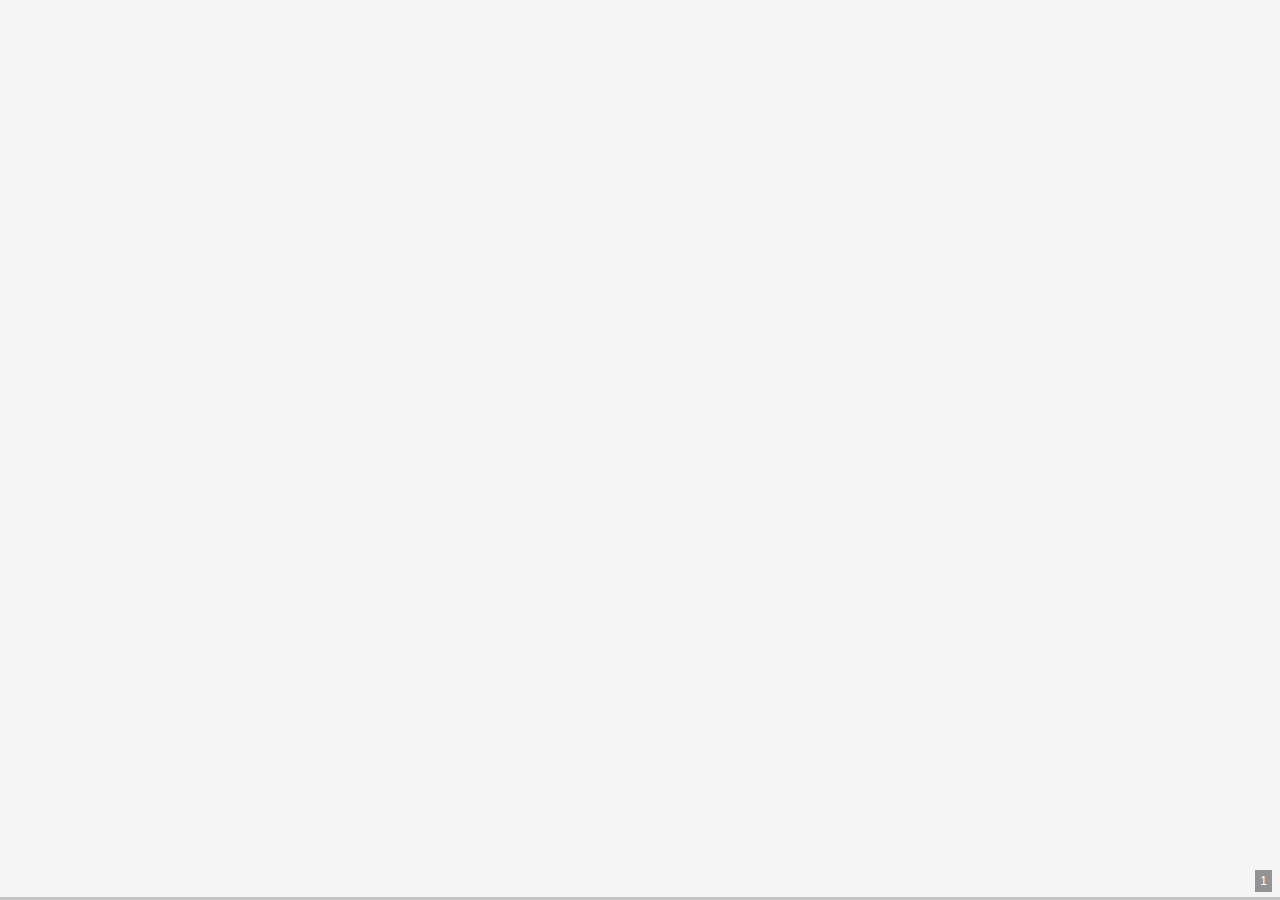
==== docs/2022-adm-summit.html @ e427aac1 "rc" ====
<!doctype html>
<html>

<head>
	<meta charset="utf-8">
	<meta name="viewport" content="width=device-width, initial-scale=1.0, maximum-scale=10.0, user-scalable=yes">

	<title>AMD Summit 2022: ML</title>

	<link rel="stylesheet" href="revealjs/reveal.js/dist/reset.css" />
    <link rel="stylesheet" href="revealjs/reveal.js/dist/reveal.css" />
    <link rel="stylesheet" href="revealjs/reveal.js/dist/theme/white.css" />

    <!-- Theme used for syntax highlighted code -->
	<!-- <link rel="stylesheet" href="revealjs/reveal.js/plugin/highlight/monokai.css"> -->
	<link rel="stylesheet" href="revealjs/reveal.js/plugin/highlight/zenburn.css">
    <link rel="stylesheet" href="revealjs/highlight-js-github-theme.css" />
    <link rel="stylesheet" href="revealjs/styles.css" />

</head>

<body style="background-color: whitesmoke;">
	<div class="reveal">
		<div class="slides">

<section data-markdown class="local preparation hide">
</section>


<!-- 
Künstliche Intelligenz als Disziplin der Software Entwicklung

Klassische Business Logik eignet sich oft dafür, durch einen datengetriebenen Ansatz oder andere Techniken aus dem
Bereich der KI ersetzt zu werden. Man erhofft sich dadurch eine bessere Wartbarkeit, Robustheit und letztlich auch eine
bessere Genauigkeit.

In diesem Workshop werden wir ein Stück klassischen Code durch ein Maschine Learning Modell ersetzen. Dabei betrachten
wir die Frage, wo die Grenze eines solchen Modells sind, wie man es in eine ja meistens gegebene klassische Umgebung
einbindet und wie man entscheidet, ob ein großes Modell besser geeignet ist als mehrere kleine. Hier kommt die Frage
Monolith vs kleinere Services also von neuem wieder auf.

Technisch werden in einem Java Umfeld arbeiten und daher ist es vorteilhaft, eine Java Entwicklungsumgebung auf einem
Laptop mitzubringen. Letztlich ist aber jeder willkommen, da es eher um Prinzipien als Details im Code gehen wird.

---

Java Forum Nord: https://javaforumnord.de/site/2022/

Machine Learning mit Java

Java ist die vorherrschende Sprache bei der Entwicklung von Geschäftsanwendungen, aber Machine Learning Anwendungen
werden meist mit Python entwickelt. Daraus resultiert die Frage: wie macht man als Java-Entwickler Machine Learning? Und
auch: wann ist das sinnvoll und wie ersetzt man evtl. bestehende Code mit einem solchen Modell und wie bindet man dieses
in die bestehende Anwendung ein?

In diesem Vortrag sehen wir uns anhand eines durchgängigen Code-Beispiels in Java an
- Warum sind verschachtelte ifs oft nicht genug?
- Welche Möglichkeiten gibt es, ein Stück Java-Code mit einem Machine Learning Modell zu ersetzen?
- Wie erzeugt man ein derartiges Modell und woran kann man ablesen, ob es gut ist?
- Was sind die besonderen Herausforderungen eines Machine Learning Modells in Produktion?

Als Framework für Machine Learning werden wir TensorFlow nutzen.

-->

<section data-markdown class="todo">
- Zeichnung ML Monolith bisschen weniger kacke
- Teil mit ML kann beliebig umfangreich gemacht werden, je nachdem wie viel Zeit man noch hat

</section>

  <section data-markdown>
	<textarea data-template>
### Bevor es los geht

https://api-summit.de/cloudnative-devops/kuenstliche-intelligenz-als-disziplin-der-software-entwicklung/

1. Diese Folien: https://bit.ly/amd-summit-2022-ml
1. Sicherstellen, dass du eine IDE und ein aktuelles JDK installiert hast (ab 11 sollte genügen)
1. Klonen: https://github.com/DJCordhose/insurance-ml
   1. `git clone https://github.com/DJCordhose/insurance-ml.git`
   1. https://github.com/DJCordhose/insurance-ml/archive/refs/heads/main.zip herunterladen wenn du kein Git hast
   1. forken und per ssh klonen wenn du dich gut mit Github auskennst
1. Nachher gibt es noch Zeit, dies zu tun, also kein Stress

_Bei Problemen den Nachbar oder Olli fragen_   
</textarea>
</section>

  <section data-markdown>
				<textarea data-template>
# Künstliche Intelligenz als Disziplin der Software Entwicklung
                
API, Microservices und DDD Summit 2022, https://api-summit.de/cloudnative-devops/kuenstliche-intelligenz-als-disziplin-der-software-entwicklung/

Oliver Zeigermann
oliver.zeigermann@openknowledge.de

Folien: https://bit.ly/amd-summit-2022-ml

    </textarea>
			</section>

			
<section data-markdown>
  <textarea data-template>
### Wer ist Olli

<div style="display: flex;">
<div style="flex: 50%;">
  <a href='https://oreilly.de/produkt/machine-learning-kurz-gut-2/'>
  <img src='img/ml-buch-v2.jpg' height="400">
  </a>
</div>
<div style="flex: 50%; font-size: x-large;">
  <img src='img/olli-opa.jpeg'>
</div>
</div>
<p>
<a target="_blank" href="mailto:oliver.zeigermann@openknowledge.de">Oliver Zeigermann</a>:
Head of AI@OpenKnowledge
</p>    
</textarea>
</section>

<section data-markdown>
	<textarea data-template>
### Wer seid ihr?

* Was macht ihr?
* Was wisst ihr schon?
* Warum seid ihr hier?
</textarea>
</section>

<section data-markdown>
	<textarea data-template>
# Agenda

1. Unsere Beispielanwendung
1. Klassische Regeln
1. Lösung mit Machine Learning (ML)
1. ML als Monolith?
1. Ein ML Modell in Java integrieren
1. Optionale Bonus Inspiration zum Abschluss: 5 ML Konzepte in 5 Minuten
</textarea>
</section>

<section data-markdown>
	<textarea data-template>
# Agenda

1. _Unsere Beispielanwendung_
1. Klassische Regeln
1. Lösung mit Machine Learning (ML)
1. ML als Monolith?
1. Ein ML Modell in Java integrieren
</textarea>
</section>

<section data-markdown>
	<textarea data-template>
## Unser Beispiel: Vorhersage von Risiken

* Wir sind CTO einer hochinnovativen Kfz-Versicherungsgesellschaft
* Anders als andere Versicherungsgesellschaften bestimmen wir den Tarif anhand der geschätzen Anzahl von Unfällen pro Kunde
* Zielsetzung: Wie viele Unfälle werden die potenziellen Kunden haben?

<img src='img/pixabay/accident-151668_1280.png' style="height: 230px">
</textarea>
</section>

<section>
	<h3>Klassifizierung basierend auf bekannten Daten</h3>
	<img src="img/insurance-new/train-data.png" height="500px" class="fragment">
</section>


<section data-markdown>
	<textarea data-template>
### Vorhersage von Risiken für potenzielle Kunden

<a href='html/calculator.html'>
<img src='img/calculator.png' height="400">
</a>
<p><small>
<a href='html/calculator.html' target="_blank">
https://djcordhose.github.io/ml-resources/html/calculator.html</a></small>
</small></p>
</textarea>
</section>

<section data-markdown>
	<textarea data-template>
# Agenda

1. Unsere Beispielanwendung
1. _Klassische Regeln_
1. Lösung mit Machine Learning (ML)
1. ML als Monolith?
1. Ein ML Modell in Java integrieren
</textarea>
</section>

<section data-markdown class="hands-on" style="font-size: x-large;">
	<textarea data-template>
### Hands-On 0: Installation und Orientierung im Projekt

_Installation_
1. Sicherstellen, dass du eine IDE und ein aktuelles JDK installiert hast (ab 11 sollte genügen)
1. Klonen: https://github.com/DJCordhose/insurance-ml
   1. `git clone https://github.com/DJCordhose/insurance-ml.git`
   1. https://github.com/DJCordhose/insurance-ml/archive/refs/heads/main.zip herunterladen wenn du kein Git hast
   1. forken und per ssh klonen wenn du dich gut mit Github auskennst

_Das Beispiel_
1. Im Verzeichnis `workspace-java` ist ein Java-Projekt vorbereitet
1. In `workspace-java/app/src/main/java/eu/zeigermann/ml/App.java` gibt es ein Code-Gerüst für diesen Workshop
1. `./gradlew run --args="../../data/insurance-customers-risk-1500.csv"` (`gradle.bat` auf Windows) starten das Projekt und gibt den Anteil richtiger Vorhersagen aus
1. `App.predictFromRules` wandelt eine Liste von Datensätzen in Predictions um

	</textarea>
</section>

<section data-markdown class="hands-on">
	<textarea data-template>
### Hands-On I: Klassische Regeln formulieren		

1. Tut euch in Teams von mindestens 2 Personen zusammen
1. Mindestens eine Person sollte Java-Code auf dem eigenen Rechner ausführen können
1. Diskutiert wie ihr die Aufgabe mit klassischen Regeln lösen könnt
1. Implementiert die Regeln in `App.predictFromRules` und bestimmt wie gut diese das Problem lösen
1. Wie weit könnt ihr den Score von 33% nach oben bringen?

Optional
1. Ändert die einzulesende Datei auf `insurance-customers-risk-1500-test.csv`
1. Wie verändert sich der Score?
1. Was könnte sich hier verändert haben?
	</textarea>
</section>

<section data-markdown>
	<textarea data-template>
# Agenda

1. Unsere Beispielanwendung
1. Klassische Regeln
1. _Lösung mit Machine Learning (ML)_
1. ML als Monolith?
1. Ein ML Modell in Java integrieren
</textarea>
</section>

<section data-markdown>
	<textarea data-template>
<img src='img/classic-development.jpg' style="height: 600px;">
</textarea>
</section>

<section data-markdown>
	<textarea data-template>
<img src='img/supervised-ml.jpg' style="height: 600px;">
</textarea>
</section>

<section data-markdown>
	<textarea data-template>
### Man muss sein Problem so formulieren, dass es für ML greifbar wird

<img src='img/software-complexity.png'>

<small>
Andrej Karpathy - TRAIN AI 2018 - Building the Software 2.0 Stack

https://vimeo.com/272696002

</small>
	</textarea>
</section>

<section data-markdown>
	<textarea data-template>
### Ist diese KI Teufelszeug?

<img src='img/sw2-clem.png' style="height: 250px">

<small>
    
https://twitter.com/ClementDelangue/status/1536514359450652674

</small>

	</textarea>
</section>


<!-- 
<section data-markdown>
    <textarea data-template>
### Machine Learning können in Phasen strukturiert werden

<img src='img/sketch/phases-ml.png'>

</textarea>
</section>

	<section data-markdown class="fragments">
### Phase 1: Exploration

* in der ersten Phase eines Machine Learning Projekts wird die Anwendungsidee validiert und ein
funktionsfähiges Modell entwickelt.
* dabei ist ein schnelles iterieren und ausprobieren von Ideen zentral
* das Ziel ist *nicht* ein sinnvolles Stück Software
* Scripting passt hier besser als Programmieren als Ausdruck für die Tätigkeit
* das Ziel ist eine schnelle Entwicklung
* Phase 1 endet entweder mit
  * einem funktionsfähigen Modell mit dem man in Phase II übergeht oder
  * dem Verwerfen des Ansatzes

	</section> -->

<section data-markdown>
### Neuronale Netzwerke sind ein mächtiges Mittel für ML	
## TensorFlow is defacto Standard

_TensorFlow is an end-to-end open source platform for machine learning. It has a comprehensive, flexible ecosystem of
tools, libraries and community resources that lets researchers push the state-of-the-art in ML and developers easily
build and deploy ML powered applications._

https://www.tensorflow.org/
</section>

<section data-markdown>
    <textarea data-template>
## Deployment ist ein Schwerpunkt

<img src='img/tf-deploy.png'>

<small>

* https://www.tensorflow.org/tfx/guide/serving
* https://www.tensorflow.org/lite/api_docs
* https://www.tensorflow.org/js

</small>

</textarea>
</section>

<section data-markdown>
## Aber mit welcher Programmiersprache?

### Und wieso ist das eigentlich Python? (Spoiler)
</section>

<section data-markdown>
	<textarea data-template>
### Unterschiedliche Projekte für TensorFlow mit Java

1. https://github.com/tensorflow/tensorflow/blob/master/tensorflow/java/README.md
   * Alte Version auf Basis von JNI, nur Core für die Ausführung von Modellen
   * https://www.tensorflow.org/api_docs/java/org/tensorflow/package-summary
   * Stabil, aber veraltet
1. https://www.tensorflow.org/jvm
  * Das aktuelle Projekt
  * Unterstützt nicht nur Deployment, sondern die volle API inkl. Training
  * Hat strategische Bedeutung, ist aber noch nicht stabil
  * Unterprojekt: https://github.com/tensorflow/java-ndarray

</textarea>
</section>

<section data-markdown>
	<textarea data-template>
### TensorFlow Java hat seine eigene Version

Stabilitätsgarantien gelten nicht für Java

<img src="img/tf-java-versions.png">

https://github.com/tensorflow/java/#tensorflow-version-support
</textarea>
</section>

<section data-markdown class="fragments">
	<textarea data-template>
### Aber: Wieso eigentlich Neuronale Netzwerke in Java?        

* Training von Neuronalen Netzen ist eher Scripting
* Sprachmittel von Java sind nach wie vor umständlich für Scripting
* Aber: vielleicht reicht eine einfache Integration eines ML-Modells in Java mit Standard-Schnittstellen?
  * GRPC, REST, MQTT, etc.  

    </textarea>
</section>

	<section data-markdown>
		<textarea data-template>
### Analogie: Build-Tool und ML-Training

* Ein Build-Script macht aus Java-Quellen ein ausführbares Programm
* Ein Trainings-Script macht aus einer ML-Architektur und Daten ein ausführbares TensorFlow Modell
* Ein Build-Script schreiben wir auch in Java nicht in Java selbst
* Entweder nutzen wir eine Script-Sprache (Groovy oder Kotlin)
* Oder eine noch weiter standadisierte, deklarative Beschreibung (XML)
</textarea>
</section>

<section data-markdown>
	<textarea data-template>
### Python für ML

* Python ist perfekt für Scripting
* Hat die größte Community in dem Bereich
* Python hat die besten Bibliotheken und Werkzeuge
</textarea>
</section>


	<section data-markdown>
<textarea data-template>
## ML Training als (Build) Script	
### Literate Statistical Programming

1. Intent
1. Code
1. Data
1. Results
1. (Interpretation)

_Die Idee wird in sogenannten "notebooks" implementiert_

<small>https://en.wikipedia.org/wiki/Literate_programming</small>
<br>
<small>https://education.arcus.chop.edu/literate-statistical-programming/</small>

</textarea>
</section>

<section data-markdown style="font-size: x-large;">
	<textarea data-template>
## Live Coding - Notebooks, interaktive Skripte

### Wie fühlt sich Arbeit in Notebooks an?

https://colab.research.google.com/github/DJCordhose/insurance-ml/blob/main/workspace-java/insurance_ml.ipynb

</textarea>
</section>

<section data-markdown class="hands-on">
	<textarea data-template>
### Hands-On II		

1. Bringe das Notebook auf Colab zum laufen
1. Trainiere ein eigenes Modell und lade es auf deinen Rechner herunter
</textarea>
</section>


<section data-markdown>
	<textarea data-template>
# Agenda

1. Unsere Beispielanwendung
1. Klassische Regeln
1. Lösung mit Machine Learning (ML)
1. _ML als Monolith?_
1. Ein ML Modell in Java integrieren
</textarea>
</section>

<section data-markdown>
    <textarea data-template>
<img src='img/mlops/mlops-systems.png'>					

<small>

https://twitter.com/nkoumchatzky/status/1525904101619417095
</small>

    </textarea>
</section>

<section data-markdown>
  <textarea data-template>
### Spezielle Anforderungen an die Entwicklung von ML Anwendungen

* Modelle so zähmen / trainieren, dass sie überhaupt funktionieren
* Debuggen
* In-/Output koideren
* Fallback für invalide Input- oder Output-Bereiche
* Automatisierte Tests

</textarea>
</section>

<section data-markdown>
	<textarea data-template>
### Ein großes Modell oder (mehrere) kleinere
		
<img src="img/mlops/Micro-ML.png">
</textarea>
</section>

<!-- <section data-markdown>
	<textarea data-template>
### Ein großes Modell oder (mehrere) kleinere		
<img src="img/sketch/small-model.jpg">
</textarea>
</section> -->

<section data-markdown>
	<textarea data-template>
# Agenda

1. Unsere Beispielanwendung
1. Klassische Regeln
1. Lösung mit Machine Learning (ML)
1. ML als Monolith?
1. _Ein ML Modell in Java integrieren_
</textarea>
</section>


<section data-markdown>
	<textarea data-template>
### TensorFlow Modelle können als Graph abgespeichert werden

<img src="https://raw.githubusercontent.com/tensorflow/docs/master/site/en/guide/images/intro_to_graphs/two-layer-network.png">

* https://www.tensorflow.org/guide/intro_to_graphs
* https://www.tensorflow.org/api_docs/python/tf/Graph#as_graph_def 
</textarea>
</section>

<section data-markdown class="fragments">
	<textarea data-template>
### Warum interessiert uns das?

* Graphen enthalten alles was man zur Ausführung eines Neuronalen Netzes braucht
* Damit kann man die Python-Welt verlassen
* Man braucht lediglich eine Umgebung, die die Operationen in dem Graphen ausführen kann
* So eine Umgebung ist bereits in TensorFlow mit C++ implementiert und auch die Python-Version beruht darauf  
</textarea>
</section>

<section data-markdown>
	<textarea data-template>
### Serving

* Erlauben direkt Ausführung eines Graphen im Server-Betrieb
* Modell-Server kann lokal unter Linux installiert werden
* Oder man kann so ein Modell direkt bei GCP deployen
</textarea>
</section>

<section data-markdown>
	<textarea data-template>
### Serving

```
saved_model_cli show --dir insurance-classifier --all
```

```
export TF_CPP_VMODULE=http_server=1

nohup tensorflow_model_server --port=8500 --rest_api_port=8501 \
  --model_name=insurance --model_base_path=/home/olli/insurance-model  >server.log 2>&1
```

https://www.tensorflow.org/tfx/guide/serving
https://www.tensorflow.org/tfx/serving/setup
</textarea>
</section>

<section>
<h3>TensorFlow Modelle können auch direkt aus Java aufgerufen</h3>

<pre>
    <code data-trim><script type="text/template">
try (var savedModelBundle = SavedModelBundle.load("insurance-ml/app/classifier", "serve")) {

    var input_matrix = NdArrays.ofFloats(Shape.of(1, 2));
    input_matrix.set(NdArrays.vectorOf(48.0f, 100.0f), 0);
    Tensor input_tensor = TFloat32.tensorOf(input_matrix);
    Map<String, Tensor> inputTensorMap = new HashMap<>();
    inputTensorMap.put("input", input_tensor);

    var myFunction = savedModelBundle.function("serving_default");
    Map<String, Tensor> outputTensorMap = myFunction.call(inputTensorMap);
    var prediction = outputTensorMap.get("output");

    // overly complicated way to get the prediction, but so far found no better way
    var probas = prediction.asRawTensor().data().asFloats();
    float redProba = probas.getFloat(0);
    float yellowProba = probas.getFloat(1);
    float greenProba = probas.getFloat(2);
}
        
</script></code>
</pre>
</section>

<section data-markdown>
	<textarea data-template>
### Lokale Vorhersage

```
gcloud ai-platform local predict --model-dir /home/olli/insurance-model/1 \
  --json-instances  sample_insurance.json \
  --framework tensorflow
```

https://cloud.google.com/ai-platform/prediction/docs/deploying-models#test_your_model_with_local_predictions
</textarea>
</section>


<!-- 

ACHTUNG: DAS HIER IST AKTUELLER ALS DIE NÄCHSTEN BEIDEN FOLIEN

gcloud auth login
gcloud config set project ml-project-213311

// https://cloud.google.com/storage/docs/naming-buckets?_ga=2.159882297.-561421399.1653816440
gsutil mb gs://eu_zeigermann_ml_insurance_1
gsutil cp -R /home/olli/insurance-model/1 gs://eu_zeigermann_ml_insurance_1


gcloud ai-platform models create "ml_insurance" --region=europe-west1 --enable-logging
gcloud ai-platform versions create "v1" --model "ml_insurance" --region=europe-west1 --framework tensorflow  --runtime-version=2.8 --origin "gs://eu_zeigermann_ml_insurance_1/1"
gcloud ai-platform versions describe "v1" --region=europe-west1 --model "ml_insurance"

gcloud ai-platform predict --region=europe-west1 --model "ml_insurance" --version "v1" --json-instances sample_insurance.json

Aufruf aus Java: https://cloud.google.com/ai-platform/prediction/docs/online-predict#java
Dependencies: https://github.com/GoogleCloudPlatform/java-docs-samples/blob/ab20245137332ff8ba6285f9a66f3f8bb1558b52/mlengine/online-prediction/pom.xml
 -->
        <section>
<h3>Modell auf Google Clound ML deployen</h3>

<div class="fragment">
    <p>Modell in einen Cloud Bucket kopieren</p>
<pre><code contenteditable data-trim class="python">
gsutil mb gs://eu_zeigermann_ml_insurance_1
gsutil cp -R /home/olli/insurance-model/1 gs://eu_zeigermann_ml_insurance_1
</code></pre>
<p><small>
Erfordert Google Cloud SDK:         
    <a href='https://cloud.google.com/sdk/install'>https://cloud.google.com/sdk/install</a></small></p>
</div>
<div class="fragment">
    <p>Deployment aus diesem Bucket</p>
<pre><code contenteditable data-trim class="python">
gcloud ai-platform models create "ml_insurance" --region=europe-west1 --enable-logging
gcloud ai-platform versions create "v1" --model "ml_insurance" --region=europe-west1 --framework tensorflow \
 --runtime-version=2.8 --origin "gs://eu_zeigermann_ml_insurance_1/1"
gcloud ai-platform versions describe "v1" --region=europe-west1 --model "ml_insurance"
</code></pre>
<p><small>
<a href='https://cloud.google.com/ml-engine/docs/tensorflow/deploying-models'>
    https://cloud.google.com/ml-engine/docs/tensorflow/deploying-models</a>
<br>
<a href='https://cloud.google.com/ml-engine/docs/tensorflow/prediction-overview#prediction_logging'>
    https://cloud.google.com/ml-engine/docs/tensorflow/prediction-overview#prediction_logging</a></small></p>
</div>

    </section>

<section>
<h3>Anfragen</h3>

<div class="fragment">
    <p>Das Input-format ist ein bisschen sonderbar</p>
<pre><code contenteditable data-trim class="python">
# sample_insurance.json    
{"input": [ 18, 160 ]}
{"input": [ 51, 100]}
{"input": [ 20, 90]}    
</code></pre>
</div>
<div class="fragment">
    <p>Aufruf</p>
<pre><code contenteditable data-trim class="python fragment">
gcloud ai-platform predict --region=europe-west1 --model "ml_insurance" --version "v1" \
 --json-instances ./sample_insurance.json

</code></pre>
<pre><code contenteditable data-trim class="python fragment">
Wahrscheinlichkeiten pro Klasse
[[0.982429862, 0.0175378807, 3.22602682e-05], 
[0.012407572, 0.333301514, 0.654291], 
[0.00413073646, 0.985944033, 0.00992520899]]
</code></pre>
</div>

<p><small>
<a href='https://cloud.google.com/ml-engine/docs/tensorflow/online-predict'>https://cloud.google.com/ml-engine/docs/tensorflow/online-predict</a>
</small></p>

</section>

        <!-- <section class="todo">
<h3>Making Predictions from Python</h3>

<div class="fragment">
    <p>First we need a few more libraries</p>
<pre><code contenteditable data-trim class="python">
pip install google-api-python-client
pip install tensorflow-serving-api
</code></pre>
</div>
<div class="fragment">
    <p>Input needs to conform to JSON now</p>
<pre><code contenteditable data-trim class="python">
instances = [{"inputs": [100,  47,  10]}]
predict_json("ml_project", "ml_insurance", instances=instances)
</code></pre>
<pre><code contenteditable data-trim class="python fragment">
[{'scores': 
  [0.002760800765827298, 0.8720880746841431, 0.12515118718147278]}]
</code></pre>
</div>

<p><small>
<a href='https://cloud.google.com/ml-engine/docs/tensorflow/online-predict'>https://cloud.google.com/ml-engine/docs/tensorflow/online-predict</a>
</small></p>

    </section>

            <section class="todo">
<h3>Python API</h3>

<div class="fragment">
<pre><code contenteditable data-trim class="python">
import googleapiclient.discovery

def predict_json(project, model, instances):
    service = googleapiclient.discovery.build('ml', 'v1')
</code></pre>
<pre><code contenteditable class="python fragment">    name = 'projects/{}/models/{}'.format(project, model)

    response = service.projects().predict(
        name=name,
        body={'instances': instances}
    ).execute()

    return response['predictions']</code></pre>
</div>

<p><small>
<a href='https://cloud.google.com/ml-engine/docs/tensorflow/online-predict'>https://cloud.google.com/ml-engine/docs/tensorflow/online-predict</a>
<br>
<a href='https://github.com/GoogleCloudPlatform/python-docs-samples/blob/master/ml_engine/online_prediction/predict.py'>
    https://github.com/GoogleCloudPlatform/python-docs-samples/blob/master/ml_engine/online_prediction/predict.py
</a>

</small></p>

    </section>

        <section class="todo">
<h3>TensorFlow Serving REST API</h3>

<div class="fragment">
<p>Starting the Model Server in Rest Mode (needs Linux)</p>

<pre><code contenteditable data-trim>
tensorflow_model_server --rest_api_port=8501 \
--model_name=manning_insurance_1 \
--model_base_path=$(pwd)/tf
</code></pre>
<p><small><a href='https://www.tensorflow.org/serving/api_rest'>https://www.tensorflow.org/serving/api_rest</a></small></p>
</div>

<div class="fragment">
<p>Curling to it</p>

<pre><code contenteditable data-trim class="python">
curl -X POST \
http://localhost:8501/v1/models/manning_insurance_1:predict  \
-d '{ "instances": [{"inputs": [ 100.0,  47.0,  10.0]}]}' 
# {
#     "predictions": [[0.0027608, 0.872088, 0.125151]]
# }</code></pre>
</div>

<p class="fragment"><small>
    <em>Note</em>: To make this work from a browser you need a server in between, because 
    <a href='https://enable-cors.org/'>CORS</a> makes an 
    <a href='js/serving-sandbox.html'>
        OPTION request</a>
     that is not implemented by model server</small></p>

    </section>
 -->

<section data-markdown>
### Alternative: ML auf Edge Devices deployen

* _Datenschutz_: Eingabedaten für das Modell verlassen das Gerät nicht
* _Latenz_: Vorhersage wird lokal ausgeführt
* _Zugang zu Echtzeit-Sensordaten_: Modell kann zur Entwicklung interaktiver Erlebnisse verwendet werden, die lokale Sensordaten nutzen, z. B. Beschleunigungsmesser, Gyroskop, Mikrofon usw.
* _Kosten_: es müssen keine Server für die Vorhersagen betrieben werden

</section>

<section data-markdown>
### Auf Mobile deployen

* https://www.tensorflow.org/lite
* https://www.tensorflow.org/lite/guide/ios
* https://www.tensorflow.org/lite/android
* http://newsletter.victordibia.com/issues/running-machine-learning-models-on-android-devices-issue-9-1199608
* https://developers.google.com/learn/topics/on-device-ml
</section>
    
        <section>
<h3>Im Browser deployen</h3>

<div class="fragment">
<p>Keras Model nach TensorFlow.js konvertieren</p>

<pre><code contenteditable data-trim class="python">
tensorflowjs_converter --input_format keras \
./model/insurance.hdf5 \
./tfjs    
</code></pre>
<p><small><a href='https://js.tensorflow.org/tutorials/import-keras.html'>
    https://js.tensorflow.org/tutorials/import-keras.html</a></small></p>

</div>


<div class="fragment">
<p>Nutzung im Browser</p>

            <pre><code contenteditable data-trim class="fragment line-numbers javascript">
const model = await tf.loadModel('tfjs/model.json');
            </code></pre>
            <pre><code contenteditable data-trim class="fragment line-numbers javascript">
// age, max speed
const example = tf.tensor([[47, 100]]);
const prediction = model.predict(example);
console.log(await prediction.data());
//[0.00334801129065454, 0.8710343241691589, 0.12561771273612976]
    </code></pre>
<p><small><a href='html/calculator.html'>
    https://djcordhose.github.io/insurance-ml/html/calculator.html</a></small></p>
    
    </div>   
    </section>

<section data-markdown>
### TensorFlow auf AWS    

* Mit Sagemaker entwickeln
  * https://aws.amazon.com/de/tensorflow/
  * https://aws.amazon.com/de/getting-started/hands-on/train-tune-deep-learning-model-amazon-sagemaker/
* Nur serven 
  * einfach über das normale `tensorflow_model_server`
  * Es gibt dafür ein fertiges Deep Learning AMI: https://docs.aws.amazon.com/dlami/
  * https://docs.aws.amazon.com/dlami/latest/devguide/tutorial-tfserving.html  
</section>

<section data-markdown class="hands-on">
	<textarea data-template>
### Hands-On III		

1. Binde das Modell in deinen Java-Code ein
1. Entweder als direkten Aufruf
1. Oder wandle das Modell in JS, um es direkt im Browser zu nutzen
   * https://www.tensorflow.org/js/tutorials/conversion/import_saved_model 
1. Oder rufe einen Server auf
   1. starte einen TensorFlow Server (geht nur unter Linux)
      * https://www.tensorflow.org/tfx/serving/setup
   1. oder bringe da Modell in der Cloud zum laufen
      * https://cloud.google.com/ai-platform/prediction/docs/deploying-models
1. Wie ist der Score des Modells mit den beiden Datensätzen? 

_Wähle den direkten Aufruf, es sei denn du hast bereits Erfahrung in den anderen Varianten der Produktion_
</textarea>
</section>

<section data-markdown class="fragments">
	<textarea data-template>
### Wir lassen das System ein bisschen in Produktion laufen

Mal sehen wie sich das System macht

- Information über Schadensfälle neuer Kunden kommen nur verzögert
- Aber neue Meldungen über Schandensmeldungen kommen permanent
- Wir haben keine explizite Kontrolle darüber, wer bei uns versichert werden will und wessen Unfalldaten wir bekommen
- Es gibt aber eine Tendenz dahin, dasss eher Kunden mit guten Konditionen kommen

<!-- <small>

https://colab.research.google.com/github/DJCordhose/ml-resources/blob/main/notebooks/mlops/3_mlops_shift.ipynb
</small> -->

</textarea>
</section>

<section data-markdown>
	<textarea data-template>

<!-- <img src='img/6monts-later.jpg' height="600px"> -->
<img src='img/2year-later.jpg' height="600px">

</textarea>
</section>


<section data-markdown data-transition="none">
	<textarea data-template>
## Ergebnis des Modells nach zwei Jahren

<img src='img/insurance-new/insurance-after-shift.png' class="fragment">

</textarea>
</section>


<section data-markdown data-transition="none">
	<textarea data-template>
## Ursprüngliche Daten zum direkten Vergleich

<img src='img/insurance-new/insurance-pred.png'>

</textarea>
</section>

<section data-markdown class="fragments">
	<textarea data-template>
### Was ist hier passiert? 

*Die Welt steht nicht still - Model und Welt laufen auseinander, aus 70%  Genauigkeit werden 65%*

* Elektroautos finden weitere Verbreitung
* potente Elektroautos haben allgemein deutlich geringere Höchstgeschwindigkeit 
* aber super Beschleunigung
* Gute Beschleunigung ist viel eher Ursache für rasante Fahrweise, Unfallwahrscheinlichkeit ist hoch
* Wir haben aber nur Höchstgeschwindigkeit als Daten (seht im Fahrzeugschein), Korrelation war angenommen
* Der Cluster mit jungen, schlechten Fahrern ist nach unten gerutscht
* _Wird nun fälschlich als gut vorhergesagt und werden günstig versichert_
<!-- * Tatsächlich sehen wir aber viele Unfälle -->
<!-- - Faherer vielleicht ein bisschen älter geworden -->
</textarea>
</section>

<!-- <section data-markdown>
	<textarea data-template>
<img src='img/model-eval.png'>

<small>

https://twitter.com/marktenenholtz/status/1528021809697792003</small>
		</textarea>
</section>
	 -->
<section data-markdown class="fragments">
### Grundregel

* Alle haben Probleme in Produktion
* Es gibt kein fehlerfreies System 
  * jedenfalls nicht für lange
* Ziel ist es, Fehler schnell 
  * zu entdecken
  * zu analysieren
  * und entsprechende ihrer Schwere zu adressieren

</section>

<section data-markdown class="fragments">
  <textarea data-template>
## MLOps

_Standardisierung und Rationalisierung des Lebenszyklusmanagements von Machine Learning Projekten_

- **Es gibt viele Abhängigkeiten**
  * Daten und geschäftlichen Anforderungen ändern sich
  * Ergebnisse müssen in das Unternehmen zurückgespielt werden
- **Nicht jeder spricht dieselbe Sprache**
  * Fachabteilung, Data Scientists und IT müssen zusammenspielen
  * Tools, Sprache und mentale Modelle sind unterschiedlich
- **Data Scientists sind keine Software-Entwickler und anders herum**
  * beide Rollen haben unterschiedliche Ausbildungen und unterschiedliche Herangehensweisen
  * eine einzelne Person kann kaum beide Rollen abdecken 

</textarea>
</section>

<section data-markdown>
  <textarea data-template>
### Der Ablauf

<img src='img/mlops/mlops.png'>
</textarea>
</section>

<section data-markdown>
  <textarea data-template>
### Anforderungen an ML-Projekte

<img src='img/mlops/mlops-requirements.png'>

GoogleIO 2021 - Does your app use ML? Make it a product with TFX | Session
https://www.youtube.com/watch?v=NHIfUGpHZZw
</textarea>
</section>

	<section data-markdown class="fragments">
		<textarea data-template>
### Woher weiß man, dass man ein neues Modell in Produktion braucht?

1. Mindestens einmal im Jahr, damit man überhaupt noch weiß wie es geht
1. Wenn die Metrik des Modells nachlässt in Produktion
1. Dafür braucht man die Ground Truth der Daten aus Produktion
1. Manchmal bekommt man diese unmittelbar nach der Vorhersage durch die Reaktion eines menschlichen Benutzers
1. Oft aber auch erst nach nennenswerter Verzögerung 
1. Wenn sich die Verteilung der Daten der Anfragen deutlich von denen des Trainings unterscheiden 

</textarea>
	</section>

<section data-markdown class="hands-on">
	<textarea data-template>
### Hands-On IIIb		

1. Der Datensatz `insurance-customers-risk-1500-shift.csv` drückt den beschriebenen Shift aus
1. Bestimme die Performance des Modelle mit diesem Datensatz
1. Wie würdest du mit den unterschiedlichen Ansätzen auch diesen Datensatz gut abdecken?
<!-- 1. Wie würde das mit mehr als 2 Dimensionen funktionieren? -->
</textarea>
</section>

<section data-markdown class="fragments">
	<textarea data-template>
# Zusammenfassung

* ML kann eine Alternative zu Regeln sein wenn diese dynamisch sind
* Anhand von Daten kann man ein Neuronales Netz trainieren
* Dabei ist die Allgemeinheit des Modells am wichtigsten
* Ein ML-Modell steht nicht für sich, es ist immer ein Teil eines größeren Systems
* Eine Geschäftslogik (egal ob klassisch oder ML basiert) muss sich mit der Welt mitentwickeln
  * In klassischen Systemen bekommt man oft nicht mit, dass die Geschäftslogik veraltet
</textarea>
</section>

<section data-markdown class="local">
  <textarea data-template>
## Bonus Inspiration zum Abschluss

* Heute ist mein letzter Workshop einer langen Reihe von Talks und Konferezen (über Montate) vor der Sommerpause
* Wer gehen möchte kann nun beruhigt gehen
* Wer sich noch Konzepte über ML ansehen möchte wird danach von mir direkt auf ein Bier eingeladen
* Bei erfolgter Inspiration gern weitere Gespräche bei diesen Bieren 

https://bit.ly/ai-2022
</textarea>
</section>

			<section data-markdown>
				<textarea data-template>
# Vielen Dank

Künstliche Intelligenz als Disziplin der Software Entwicklung

API, Microservices und DDD Summit 2022, https://api-summit.de/muenchen/

Bleibt gern im Kontakt

Oliver Zeigermann

https://www.linkedin.com/in/oliver-zeigermann-34989773/

oliver.zeigermann@openknowledge.de

https://twitter.com/DJCordhose

Folien: https://bit.ly/amd-summit-2022-ml

    </textarea>
			</section>


		</div>
	</div>

	<script src="revealjs/reveal.js/dist/reveal.js"></script>
	<script src="revealjs/reveal.js/plugin/notes/notes.js"></script>
	<script src="revealjs/reveal.js/plugin/markdown/markdown.js"></script>
	<script src="revealjs/reveal.js/plugin/highlight/highlight.js"></script>
	<script src="revealjs/config.js"></script>


</body>

</html>
---- docs/revealjs/reveal.js/dist/reveal.css ----
/*!
* reveal.js 4.3.1
* https://revealjs.com
* MIT licensed
*
* Copyright (C) 2011-2022 Hakim El Hattab, https://hakim.se
*/
.reveal .r-stretch,.reveal .stretch{max-width:none;max-height:none}.reveal pre.r-stretch code,.reveal pre.stretch code{height:100%;max-height:100%;box-sizing:border-box}.reveal .r-fit-text{display:inline-block;white-space:nowrap}.reveal .r-stack{display:grid}.reveal .r-stack>*{grid-area:1/1;margin:auto}.reveal .r-hstack,.reveal .r-vstack{display:flex}.reveal .r-hstack img,.reveal .r-hstack video,.reveal .r-vstack img,.reveal .r-vstack video{min-width:0;min-height:0;-o-object-fit:contain;object-fit:contain}.reveal .r-vstack{flex-direction:column;align-items:center;justify-content:center}.reveal .r-hstack{flex-direction:row;align-items:center;justify-content:center}.reveal .items-stretch{align-items:stretch}.reveal .items-start{align-items:flex-start}.reveal .items-center{align-items:center}.reveal .items-end{align-items:flex-end}.reveal .justify-between{justify-content:space-between}.reveal .justify-around{justify-content:space-around}.reveal .justify-start{justify-content:flex-start}.reveal .justify-center{justify-content:center}.reveal .justify-end{justify-content:flex-end}html.reveal-full-page{width:100%;height:100%;height:100vh;height:calc(var(--vh,1vh) * 100);overflow:hidden}.reveal-viewport{height:100%;overflow:hidden;position:relative;line-height:1;margin:0;background-color:#fff;color:#000}.reveal-viewport:-webkit-full-screen{top:0!important;left:0!important;width:100%!important;height:100%!important;transform:none!important}.reveal-viewport:-ms-fullscreen{top:0!important;left:0!important;width:100%!important;height:100%!important;transform:none!important}.reveal-viewport:fullscreen{top:0!important;left:0!important;width:100%!important;height:100%!important;transform:none!important}.reveal .slides section .fragment{opacity:0;visibility:hidden;transition:all .2s ease;will-change:opacity}.reveal .slides section .fragment.visible{opacity:1;visibility:inherit}.reveal .slides section .fragment.disabled{transition:none}.reveal .slides section .fragment.grow{opacity:1;visibility:inherit}.reveal .slides section .fragment.grow.visible{transform:scale(1.3)}.reveal .slides section .fragment.shrink{opacity:1;visibility:inherit}.reveal .slides section .fragment.shrink.visible{transform:scale(.7)}.reveal .slides section .fragment.zoom-in{transform:scale(.1)}.reveal .slides section .fragment.zoom-in.visible{transform:none}.reveal .slides section .fragment.fade-out{opacity:1;visibility:inherit}.reveal .slides section .fragment.fade-out.visible{opacity:0;visibility:hidden}.reveal .slides section .fragment.semi-fade-out{opacity:1;visibility:inherit}.reveal .slides section .fragment.semi-fade-out.visible{opacity:.5;visibility:inherit}.reveal .slides section .fragment.strike{opacity:1;visibility:inherit}.reveal .slides section .fragment.strike.visible{text-decoration:line-through}.reveal .slides section .fragment.fade-up{transform:translate(0,40px)}.reveal .slides section .fragment.fade-up.visible{transform:translate(0,0)}.reveal .slides section .fragment.fade-down{transform:translate(0,-40px)}.reveal .slides section .fragment.fade-down.visible{transform:translate(0,0)}.reveal .slides section .fragment.fade-right{transform:translate(-40px,0)}.reveal .slides section .fragment.fade-right.visible{transform:translate(0,0)}.reveal .slides section .fragment.fade-left{transform:translate(40px,0)}.reveal .slides section .fragment.fade-left.visible{transform:translate(0,0)}.reveal .slides section .fragment.current-visible,.reveal .slides section .fragment.fade-in-then-out{opacity:0;visibility:hidden}.reveal .slides section .fragment.current-visible.current-fragment,.reveal .slides section .fragment.fade-in-then-out.current-fragment{opacity:1;visibility:inherit}.reveal .slides section .fragment.fade-in-then-semi-out{opacity:0;visibility:hidden}.reveal .slides section .fragment.fade-in-then-semi-out.visible{opacity:.5;visibility:inherit}.reveal .slides section .fragment.fade-in-then-semi-out.current-fragment{opacity:1;visibility:inherit}.reveal .slides section .fragment.highlight-blue,.reveal .slides section .fragment.highlight-current-blue,.reveal .slides section .fragment.highlight-current-green,.reveal .slides section .fragment.highlight-current-red,.reveal .slides section .fragment.highlight-green,.reveal .slides section .fragment.highlight-red{opacity:1;visibility:inherit}.reveal .slides section .fragment.highlight-red.visible{color:#ff2c2d}.reveal .slides section .fragment.highlight-green.visible{color:#17ff2e}.reveal .slides section .fragment.highlight-blue.visible{color:#1b91ff}.reveal .slides section .fragment.highlight-current-red.current-fragment{color:#ff2c2d}.reveal .slides section .fragment.highlight-current-green.current-fragment{color:#17ff2e}.reveal .slides section .fragment.highlight-current-blue.current-fragment{color:#1b91ff}.reveal:after{content:"";font-style:italic}.reveal iframe{z-index:1}.reveal a{position:relative}@keyframes bounce-right{0%,10%,25%,40%,50%{transform:translateX(0)}20%{transform:translateX(10px)}30%{transform:translateX(-5px)}}@keyframes bounce-left{0%,10%,25%,40%,50%{transform:translateX(0)}20%{transform:translateX(-10px)}30%{transform:translateX(5px)}}@keyframes bounce-down{0%,10%,25%,40%,50%{transform:translateY(0)}20%{transform:translateY(10px)}30%{transform:translateY(-5px)}}.reveal .controls{display:none;position:absolute;top:auto;bottom:12px;right:12px;left:auto;z-index:11;color:#000;pointer-events:none;font-size:10px}.reveal .controls button{position:absolute;padding:0;background-color:transparent;border:0;outline:0;cursor:pointer;color:currentColor;transform:scale(.9999);transition:color .2s ease,opacity .2s ease,transform .2s ease;z-index:2;pointer-events:auto;font-size:inherit;visibility:hidden;opacity:0;-webkit-appearance:none;-webkit-tap-highlight-color:transparent}.reveal .controls .controls-arrow:after,.reveal .controls .controls-arrow:before{content:"";position:absolute;top:0;left:0;width:2.6em;height:.5em;border-radius:.25em;background-color:currentColor;transition:all .15s ease,background-color .8s ease;transform-origin:.2em 50%;will-change:transform}.reveal .controls .controls-arrow{position:relative;width:3.6em;height:3.6em}.reveal .controls .controls-arrow:before{transform:translateX(.5em) translateY(1.55em) rotate(45deg)}.reveal .controls .controls-arrow:after{transform:translateX(.5em) translateY(1.55em) rotate(-45deg)}.reveal .controls .controls-arrow:hover:before{transform:translateX(.5em) translateY(1.55em) rotate(40deg)}.reveal .controls .controls-arrow:hover:after{transform:translateX(.5em) translateY(1.55em) rotate(-40deg)}.reveal .controls .controls-arrow:active:before{transform:translateX(.5em) translateY(1.55em) rotate(36deg)}.reveal .controls .controls-arrow:active:after{transform:translateX(.5em) translateY(1.55em) rotate(-36deg)}.reveal .controls .navigate-left{right:6.4em;bottom:3.2em;transform:translateX(-10px)}.reveal .controls .navigate-left.highlight{animation:bounce-left 2s 50 both ease-out}.reveal .controls .navigate-right{right:0;bottom:3.2em;transform:translateX(10px)}.reveal .controls .navigate-right .controls-arrow{transform:rotate(180deg)}.reveal .controls .navigate-right.highlight{animation:bounce-right 2s 50 both ease-out}.reveal .controls .navigate-up{right:3.2em;bottom:6.4em;transform:translateY(-10px)}.reveal .controls .navigate-up .controls-arrow{transform:rotate(90deg)}.reveal .controls .navigate-down{right:3.2em;bottom:-1.4em;padding-bottom:1.4em;transform:translateY(10px)}.reveal .controls .navigate-down .controls-arrow{transform:rotate(-90deg)}.reveal .controls .navigate-down.highlight{animation:bounce-down 2s 50 both ease-out}.reveal .controls[data-controls-back-arrows=faded] .navigate-up.enabled{opacity:.3}.reveal .controls[data-controls-back-arrows=faded] .navigate-up.enabled:hover{opacity:1}.reveal .controls[data-controls-back-arrows=hidden] .navigate-up.enabled{opacity:0;visibility:hidden}.reveal .controls .enabled{visibility:visible;opacity:.9;cursor:pointer;transform:none}.reveal .controls .enabled.fragmented{opacity:.5}.reveal .controls .enabled.fragmented:hover,.reveal .controls .enabled:hover{opacity:1}.reveal:not(.rtl) .controls[data-controls-back-arrows=faded] .navigate-left.enabled{opacity:.3}.reveal:not(.rtl) .controls[data-controls-back-arrows=faded] .navigate-left.enabled:hover{opacity:1}.reveal:not(.rtl) .controls[data-controls-back-arrows=hidden] .navigate-left.enabled{opacity:0;visibility:hidden}.reveal.rtl .controls[data-controls-back-arrows=faded] .navigate-right.enabled{opacity:.3}.reveal.rtl .controls[data-controls-back-arrows=faded] .navigate-right.enabled:hover{opacity:1}.reveal.rtl .controls[data-controls-back-arrows=hidden] .navigate-right.enabled{opacity:0;visibility:hidden}.reveal[data-navigation-mode=linear].has-horizontal-slides .navigate-down,.reveal[data-navigation-mode=linear].has-horizontal-slides .navigate-up{display:none}.reveal:not(.has-vertical-slides) .controls .navigate-left,.reveal[data-navigation-mode=linear].has-horizontal-slides .navigate-left{bottom:1.4em;right:5.5em}.reveal:not(.has-vertical-slides) .controls .navigate-right,.reveal[data-navigation-mode=linear].has-horizontal-slides .navigate-right{bottom:1.4em;right:.5em}.reveal:not(.has-horizontal-slides) .controls .navigate-up{right:1.4em;bottom:5em}.reveal:not(.has-horizontal-slides) .controls .navigate-down{right:1.4em;bottom:.5em}.reveal.has-dark-background .controls{color:#fff}.reveal.has-light-background .controls{color:#000}.reveal.no-hover .controls .controls-arrow:active:before,.reveal.no-hover .controls .controls-arrow:hover:before{transform:translateX(.5em) translateY(1.55em) rotate(45deg)}.reveal.no-hover .controls .controls-arrow:active:after,.reveal.no-hover .controls .controls-arrow:hover:after{transform:translateX(.5em) translateY(1.55em) rotate(-45deg)}@media screen and (min-width:500px){.reveal .controls[data-controls-layout=edges]{top:0;right:0;bottom:0;left:0}.reveal .controls[data-controls-layout=edges] .navigate-down,.reveal .controls[data-controls-layout=edges] .navigate-left,.reveal .controls[data-controls-layout=edges] .navigate-right,.reveal .controls[data-controls-layout=edges] .navigate-up{bottom:auto;right:auto}.reveal .controls[data-controls-layout=edges] .navigate-left{top:50%;left:.8em;margin-top:-1.8em}.reveal .controls[data-controls-layout=edges] .navigate-right{top:50%;right:.8em;margin-top:-1.8em}.reveal .controls[data-controls-layout=edges] .navigate-up{top:.8em;left:50%;margin-left:-1.8em}.reveal .controls[data-controls-layout=edges] .navigate-down{bottom:-.3em;left:50%;margin-left:-1.8em}}.reveal .progress{position:absolute;display:none;height:3px;width:100%;bottom:0;left:0;z-index:10;background-color:rgba(0,0,0,.2);color:#fff}.reveal .progress:after{content:"";display:block;position:absolute;height:10px;width:100%;top:-10px}.reveal .progress span{display:block;height:100%;width:100%;background-color:currentColor;transition:transform .8s cubic-bezier(.26,.86,.44,.985);transform-origin:0 0;transform:scaleX(0)}.reveal .slide-number{position:absolute;display:block;right:8px;bottom:8px;z-index:31;font-family:Helvetica,sans-serif;font-size:12px;line-height:1;color:#fff;background-color:rgba(0,0,0,.4);padding:5px}.reveal .slide-number a{color:currentColor}.reveal .slide-number-delimiter{margin:0 3px}.reveal{position:relative;width:100%;height:100%;overflow:hidden;touch-action:pinch-zoom}.reveal.embedded{touch-action:pan-y}.reveal .slides{position:absolute;width:100%;height:100%;top:0;right:0;bottom:0;left:0;margin:auto;pointer-events:none;overflow:visible;z-index:1;text-align:center;perspective:600px;perspective-origin:50% 40%}.reveal .slides>section{perspective:600px}.reveal .slides>section,.reveal .slides>section>section{display:none;position:absolute;width:100%;pointer-events:auto;z-index:10;transform-style:flat;transition:transform-origin .8s cubic-bezier(.26,.86,.44,.985),transform .8s cubic-bezier(.26,.86,.44,.985),visibility .8s cubic-bezier(.26,.86,.44,.985),opacity .8s cubic-bezier(.26,.86,.44,.985)}.reveal[data-transition-speed=fast] .slides section{transition-duration:.4s}.reveal[data-transition-speed=slow] .slides section{transition-duration:1.2s}.reveal .slides section[data-transition-speed=fast]{transition-duration:.4s}.reveal .slides section[data-transition-speed=slow]{transition-duration:1.2s}.reveal .slides>section.stack{padding-top:0;padding-bottom:0;pointer-events:none;height:100%}.reveal .slides>section.present,.reveal .slides>section>section.present{display:block;z-index:11;opacity:1}.reveal .slides>section:empty,.reveal .slides>section>section:empty,.reveal .slides>section>section[data-background-interactive],.reveal .slides>section[data-background-interactive]{pointer-events:none}.reveal.center,.reveal.center .slides,.reveal.center .slides section{min-height:0!important}.reveal .slides>section:not(.present),.reveal .slides>section>section:not(.present){pointer-events:none}.reveal.overview .slides>section,.reveal.overview .slides>section>section{pointer-events:auto}.reveal .slides>section.future,.reveal .slides>section.past,.reveal .slides>section>section.future,.reveal .slides>section>section.past{opacity:0}.reveal .slides>section[data-transition=slide].past,.reveal .slides>section[data-transition~=slide-out].past,.reveal.slide .slides>section:not([data-transition]).past{transform:translate(-150%,0)}.reveal .slides>section[data-transition=slide].future,.reveal .slides>section[data-transition~=slide-in].future,.reveal.slide .slides>section:not([data-transition]).future{transform:translate(150%,0)}.reveal .slides>section>section[data-transition=slide].past,.reveal .slides>section>section[data-transition~=slide-out].past,.reveal.slide .slides>section>section:not([data-transition]).past{transform:translate(0,-150%)}.reveal .slides>section>section[data-transition=slide].future,.reveal .slides>section>section[data-transition~=slide-in].future,.reveal.slide .slides>section>section:not([data-transition]).future{transform:translate(0,150%)}.reveal .slides>section[data-transition=linear].past,.reveal .slides>section[data-transition~=linear-out].past,.reveal.linear .slides>section:not([data-transition]).past{transform:translate(-150%,0)}.reveal .slides>section[data-transition=linear].future,.reveal .slides>section[data-transition~=linear-in].future,.reveal.linear .slides>section:not([data-transition]).future{transform:translate(150%,0)}.reveal .slides>section>section[data-transition=linear].past,.reveal .slides>section>section[data-transition~=linear-out].past,.reveal.linear .slides>section>section:not([data-transition]).past{transform:translate(0,-150%)}.reveal .slides>section>section[data-transition=linear].future,.reveal .slides>section>section[data-transition~=linear-in].future,.reveal.linear .slides>section>section:not([data-transition]).future{transform:translate(0,150%)}.reveal .slides section[data-transition=default].stack,.reveal.default .slides section.stack{transform-style:preserve-3d}.reveal .slides>section[data-transition=default].past,.reveal .slides>section[data-transition~=default-out].past,.reveal.default .slides>section:not([data-transition]).past{transform:translate3d(-100%,0,0) rotateY(-90deg) translate3d(-100%,0,0)}.reveal .slides>section[data-transition=default].future,.reveal .slides>section[data-transition~=default-in].future,.reveal.default .slides>section:not([data-transition]).future{transform:translate3d(100%,0,0) rotateY(90deg) translate3d(100%,0,0)}.reveal .slides>section>section[data-transition=default].past,.reveal .slides>section>section[data-transition~=default-out].past,.reveal.default .slides>section>section:not([data-transition]).past{transform:translate3d(0,-300px,0) rotateX(70deg) translate3d(0,-300px,0)}.reveal .slides>section>section[data-transition=default].future,.reveal .slides>section>section[data-transition~=default-in].future,.reveal.default .slides>section>section:not([data-transition]).future{transform:translate3d(0,300px,0) rotateX(-70deg) translate3d(0,300px,0)}.reveal .slides section[data-transition=convex].stack,.reveal.convex .slides section.stack{transform-style:preserve-3d}.reveal .slides>section[data-transition=convex].past,.reveal .slides>section[data-transition~=convex-out].past,.reveal.convex .slides>section:not([data-transition]).past{transform:translate3d(-100%,0,0) rotateY(-90deg) translate3d(-100%,0,0)}.reveal .slides>section[data-transition=convex].future,.reveal .slides>section[data-transition~=convex-in].future,.reveal.convex .slides>section:not([data-transition]).future{transform:translate3d(100%,0,0) rotateY(90deg) translate3d(100%,0,0)}.reveal .slides>section>section[data-transition=convex].past,.reveal .slides>section>section[data-transition~=convex-out].past,.reveal.convex .slides>section>section:not([data-transition]).past{transform:translate3d(0,-300px,0) rotateX(70deg) translate3d(0,-300px,0)}.reveal .slides>section>section[data-transition=convex].future,.reveal .slides>section>section[data-transition~=convex-in].future,.reveal.convex .slides>section>section:not([data-transition]).future{transform:translate3d(0,300px,0) rotateX(-70deg) translate3d(0,300px,0)}.reveal .slides section[data-transition=concave].stack,.reveal.concave .slides section.stack{transform-style:preserve-3d}.reveal .slides>section[data-transition=concave].past,.reveal .slides>section[data-transition~=concave-out].past,.reveal.concave .slides>section:not([data-transition]).past{transform:translate3d(-100%,0,0) rotateY(90deg) translate3d(-100%,0,0)}.reveal .slides>section[data-transition=concave].future,.reveal .slides>section[data-transition~=concave-in].future,.reveal.concave .slides>section:not([data-transition]).future{transform:translate3d(100%,0,0) rotateY(-90deg) translate3d(100%,0,0)}.reveal .slides>section>section[data-transition=concave].past,.reveal .slides>section>section[data-transition~=concave-out].past,.reveal.concave .slides>section>section:not([data-transition]).past{transform:translate3d(0,-80%,0) rotateX(-70deg) translate3d(0,-80%,0)}.reveal .slides>section>section[data-transition=concave].future,.reveal .slides>section>section[data-transition~=concave-in].future,.reveal.concave .slides>section>section:not([data-transition]).future{transform:translate3d(0,80%,0) rotateX(70deg) translate3d(0,80%,0)}.reveal .slides section[data-transition=zoom],.reveal.zoom .slides section:not([data-transition]){transition-timing-function:ease}.reveal .slides>section[data-transition=zoom].past,.reveal .slides>section[data-transition~=zoom-out].past,.reveal.zoom .slides>section:not([data-transition]).past{visibility:hidden;transform:scale(16)}.reveal .slides>section[data-transition=zoom].future,.reveal .slides>section[data-transition~=zoom-in].future,.reveal.zoom .slides>section:not([data-transition]).future{visibility:hidden;transform:scale(.2)}.reveal .slides>section>section[data-transition=zoom].past,.reveal .slides>section>section[data-transition~=zoom-out].past,.reveal.zoom .slides>section>section:not([data-transition]).past{transform:scale(16)}.reveal .slides>section>section[data-transition=zoom].future,.reveal .slides>section>section[data-transition~=zoom-in].future,.reveal.zoom .slides>section>section:not([data-transition]).future{transform:scale(.2)}.reveal.cube .slides{perspective:1300px}.reveal.cube .slides section{padding:30px;min-height:700px;-webkit-backface-visibility:hidden;backface-visibility:hidden;box-sizing:border-box;transform-style:preserve-3d}.reveal.center.cube .slides section{min-height:0}.reveal.cube .slides section:not(.stack):before{content:"";position:absolute;display:block;width:100%;height:100%;left:0;top:0;background:rgba(0,0,0,.1);border-radius:4px;transform:translateZ(-20px)}.reveal.cube .slides section:not(.stack):after{content:"";position:absolute;display:block;width:90%;height:30px;left:5%;bottom:0;background:0 0;z-index:1;border-radius:4px;box-shadow:0 95px 25px rgba(0,0,0,.2);transform:translateZ(-90px) rotateX(65deg)}.reveal.cube .slides>section.stack{padding:0;background:0 0}.reveal.cube .slides>section.past{transform-origin:100% 0;transform:translate3d(-100%,0,0) rotateY(-90deg)}.reveal.cube .slides>section.future{transform-origin:0 0;transform:translate3d(100%,0,0) rotateY(90deg)}.reveal.cube .slides>section>section.past{transform-origin:0 100%;transform:translate3d(0,-100%,0) rotateX(90deg)}.reveal.cube .slides>section>section.future{transform-origin:0 0;transform:translate3d(0,100%,0) rotateX(-90deg)}.reveal.page .slides{perspective-origin:0 50%;perspective:3000px}.reveal.page .slides section{padding:30px;min-height:700px;box-sizing:border-box;transform-style:preserve-3d}.reveal.page .slides section.past{z-index:12}.reveal.page .slides section:not(.stack):before{content:"";position:absolute;display:block;width:100%;height:100%;left:0;top:0;background:rgba(0,0,0,.1);transform:translateZ(-20px)}.reveal.page .slides section:not(.stack):after{content:"";position:absolute;display:block;width:90%;height:30px;left:5%;bottom:0;background:0 0;z-index:1;border-radius:4px;box-shadow:0 95px 25px rgba(0,0,0,.2);-webkit-transform:translateZ(-90px) rotateX(65deg)}.reveal.page .slides>section.stack{padding:0;background:0 0}.reveal.page .slides>section.past{transform-origin:0 0;transform:translate3d(-40%,0,0) rotateY(-80deg)}.reveal.page .slides>section.future{transform-origin:100% 0;transform:translate3d(0,0,0)}.reveal.page .slides>section>section.past{transform-origin:0 0;transform:translate3d(0,-40%,0) rotateX(80deg)}.reveal.page .slides>section>section.future{transform-origin:0 100%;transform:translate3d(0,0,0)}.reveal .slides section[data-transition=fade],.reveal.fade .slides section:not([data-transition]),.reveal.fade .slides>section>section:not([data-transition]){transform:none;transition:opacity .5s}.reveal.fade.overview .slides section,.reveal.fade.overview .slides>section>section{transition:none}.reveal .slides section[data-transition=none],.reveal.none .slides section:not([data-transition]){transform:none;transition:none}.reveal .pause-overlay{position:absolute;top:0;left:0;width:100%;height:100%;background:#000;visibility:hidden;opacity:0;z-index:100;transition:all 1s ease}.reveal .pause-overlay .resume-button{position:absolute;bottom:20px;right:20px;color:#ccc;border-radius:2px;padding:6px 14px;border:2px solid #ccc;font-size:16px;background:0 0;cursor:pointer}.reveal .pause-overlay .resume-button:hover{color:#fff;border-color:#fff}.reveal.paused .pause-overlay{visibility:visible;opacity:1}.reveal .no-transition,.reveal .no-transition *,.reveal .slides.disable-slide-transitions section{transition:none!important}.reveal .slides.disable-slide-transitions section{transform:none!important}.reveal .backgrounds{position:absolute;width:100%;height:100%;top:0;left:0;perspective:600px}.reveal .slide-background{display:none;position:absolute;width:100%;height:100%;opacity:0;visibility:hidden;overflow:hidden;background-color:rgba(0,0,0,0);transition:all .8s cubic-bezier(.26,.86,.44,.985)}.reveal .slide-background-content{position:absolute;width:100%;height:100%;background-position:50% 50%;background-repeat:no-repeat;background-size:cover}.reveal .slide-background.stack{display:block}.reveal .slide-background.present{opacity:1;visibility:visible;z-index:2}.print-pdf .reveal .slide-background{opacity:1!important;visibility:visible!important}.reveal .slide-background video{position:absolute;width:100%;height:100%;max-width:none;max-height:none;top:0;left:0;-o-object-fit:cover;object-fit:cover}.reveal .slide-background[data-background-size=contain] video{-o-object-fit:contain;object-fit:contain}.reveal>.backgrounds .slide-background[data-background-transition=none],.reveal[data-background-transition=none]>.backgrounds .slide-background:not([data-background-transition]){transition:none}.reveal>.backgrounds .slide-background[data-background-transition=slide],.reveal[data-background-transition=slide]>.backgrounds .slide-background:not([data-background-transition]){opacity:1}.reveal>.backgrounds .slide-background.past[data-background-transition=slide],.reveal[data-background-transition=slide]>.backgrounds .slide-background.past:not([data-background-transition]){transform:translate(-100%,0)}.reveal>.backgrounds .slide-background.future[data-background-transition=slide],.reveal[data-background-transition=slide]>.backgrounds .slide-background.future:not([data-background-transition]){transform:translate(100%,0)}.reveal>.backgrounds .slide-background>.slide-background.past[data-background-transition=slide],.reveal[data-background-transition=slide]>.backgrounds .slide-background>.slide-background.past:not([data-background-transition]){transform:translate(0,-100%)}.reveal>.backgrounds .slide-background>.slide-background.future[data-background-transition=slide],.reveal[data-background-transition=slide]>.backgrounds .slide-background>.slide-background.future:not([data-background-transition]){transform:translate(0,100%)}.reveal>.backgrounds .slide-background.past[data-background-transition=convex],.reveal[data-background-transition=convex]>.backgrounds .slide-background.past:not([data-background-transition]){opacity:0;transform:translate3d(-100%,0,0) rotateY(-90deg) translate3d(-100%,0,0)}.reveal>.backgrounds .slide-background.future[data-background-transition=convex],.reveal[data-background-transition=convex]>.backgrounds .slide-background.future:not([data-background-transition]){opacity:0;transform:translate3d(100%,0,0) rotateY(90deg) translate3d(100%,0,0)}.reveal>.backgrounds .slide-background>.slide-background.past[data-background-transition=convex],.reveal[data-background-transition=convex]>.backgrounds .slide-background>.slide-background.past:not([data-background-transition]){opacity:0;transform:translate3d(0,-100%,0) rotateX(90deg) translate3d(0,-100%,0)}.reveal>.backgrounds .slide-background>.slide-background.future[data-background-transition=convex],.reveal[data-background-transition=convex]>.backgrounds .slide-background>.slide-background.future:not([data-background-transition]){opacity:0;transform:translate3d(0,100%,0) rotateX(-90deg) translate3d(0,100%,0)}.reveal>.backgrounds .slide-background.past[data-background-transition=concave],.reveal[data-background-transition=concave]>.backgrounds .slide-background.past:not([data-background-transition]){opacity:0;transform:translate3d(-100%,0,0) rotateY(90deg) translate3d(-100%,0,0)}.reveal>.backgrounds .slide-background.future[data-background-transition=concave],.reveal[data-background-transition=concave]>.backgrounds .slide-background.future:not([data-background-transition]){opacity:0;transform:translate3d(100%,0,0) rotateY(-90deg) translate3d(100%,0,0)}.reveal>.backgrounds .slide-background>.slide-background.past[data-background-transition=concave],.reveal[data-background-transition=concave]>.backgrounds .slide-background>.slide-background.past:not([data-background-transition]){opacity:0;transform:translate3d(0,-100%,0) rotateX(-90deg) translate3d(0,-100%,0)}.reveal>.backgrounds .slide-background>.slide-background.future[data-background-transition=concave],.reveal[data-background-transition=concave]>.backgrounds .slide-background>.slide-background.future:not([data-background-transition]){opacity:0;transform:translate3d(0,100%,0) rotateX(90deg) translate3d(0,100%,0)}.reveal>.backgrounds .slide-background[data-background-transition=zoom],.reveal[data-background-transition=zoom]>.backgrounds .slide-background:not([data-background-transition]){transition-timing-function:ease}.reveal>.backgrounds .slide-background.past[data-background-transition=zoom],.reveal[data-background-transition=zoom]>.backgrounds .slide-background.past:not([data-background-transition]){opacity:0;visibility:hidden;transform:scale(16)}.reveal>.backgrounds .slide-background.future[data-background-transition=zoom],.reveal[data-background-transition=zoom]>.backgrounds .slide-background.future:not([data-background-transition]){opacity:0;visibility:hidden;transform:scale(.2)}.reveal>.backgrounds .slide-background>.slide-background.past[data-background-transition=zoom],.reveal[data-background-transition=zoom]>.backgrounds .slide-background>.slide-background.past:not([data-background-transition]){opacity:0;visibility:hidden;transform:scale(16)}.reveal>.backgrounds .slide-background>.slide-background.future[data-background-transition=zoom],.reveal[data-background-transition=zoom]>.backgrounds .slide-background>.slide-background.future:not([data-background-transition]){opacity:0;visibility:hidden;transform:scale(.2)}.reveal[data-transition-speed=fast]>.backgrounds .slide-background{transition-duration:.4s}.reveal[data-transition-speed=slow]>.backgrounds .slide-background{transition-duration:1.2s}.reveal [data-auto-animate-target^=unmatched]{will-change:opacity}.reveal section[data-auto-animate]:not(.stack):not([data-auto-animate=running]) [data-auto-animate-target^=unmatched]{opacity:0}.reveal.overview{perspective-origin:50% 50%;perspective:700px}.reveal.overview .slides{-moz-transform-style:preserve-3d}.reveal.overview .slides section{height:100%;top:0!important;opacity:1!important;overflow:hidden;visibility:visible!important;cursor:pointer;box-sizing:border-box}.reveal.overview .slides section.present,.reveal.overview .slides section:hover{outline:10px solid rgba(150,150,150,.4);outline-offset:10px}.reveal.overview .slides section .fragment{opacity:1;transition:none}.reveal.overview .slides section:after,.reveal.overview .slides section:before{display:none!important}.reveal.overview .slides>section.stack{padding:0;top:0!important;background:0 0;outline:0;overflow:visible}.reveal.overview .backgrounds{perspective:inherit;-moz-transform-style:preserve-3d}.reveal.overview .backgrounds .slide-background{opacity:1;visibility:visible;outline:10px solid rgba(150,150,150,.1);outline-offset:10px}.reveal.overview .backgrounds .slide-background.stack{overflow:visible}.reveal.overview .slides section,.reveal.overview-deactivating .slides section{transition:none}.reveal.overview .backgrounds .slide-background,.reveal.overview-deactivating .backgrounds .slide-background{transition:none}.reveal.rtl .slides,.reveal.rtl .slides h1,.reveal.rtl .slides h2,.reveal.rtl .slides h3,.reveal.rtl .slides h4,.reveal.rtl .slides h5,.reveal.rtl .slides h6{direction:rtl;font-family:sans-serif}.reveal.rtl code,.reveal.rtl pre{direction:ltr}.reveal.rtl ol,.reveal.rtl ul{text-align:right}.reveal.rtl .progress span{transform-origin:100% 0}.reveal.has-parallax-background .backgrounds{transition:all .8s ease}.reveal.has-parallax-background[data-transition-speed=fast] .backgrounds{transition-duration:.4s}.reveal.has-parallax-background[data-transition-speed=slow] .backgrounds{transition-duration:1.2s}.reveal>.overlay{position:absolute;top:0;left:0;width:100%;height:100%;z-index:1000;background:rgba(0,0,0,.9);transition:all .3s ease}.reveal>.overlay .spinner{position:absolute;display:block;top:50%;left:50%;width:32px;height:32px;margin:-16px 0 0 -16px;z-index:10;background-image:url([data-uri]%2F%2F%2F6%2Bvr8nJybW1tcDAwOjo6Nvb26ioqKOjo7Ozs%2FLy8vz8%2FAAAAAAAAAAAACH%2FC05FVFNDQVBFMi4wAwEAAAAh%2FhpDcmVhdGVkIHdpdGggYWpheGxvYWQuaW5mbwAh%[base64]%2FV%2FnmOM82XiHRLYKhKP1oZmADdEAAAh%2BQQJCgAAACwAAAAAIAAgAAAE6hDISWlZpOrNp1lGNRSdRpDUolIGw5RUYhhHukqFu8DsrEyqnWThGvAmhVlteBvojpTDDBUEIFwMFBRAmBkSgOrBFZogCASwBDEY%2FCZSg7GSE0gSCjQBMVG023xWBhklAnoEdhQEfyNqMIcKjhRsjEdnezB%2BA4k8gTwJhFuiW4dokXiloUepBAp5qaKpp6%2BHo7aWW54wl7obvEe0kRuoplCGepwSx2jJvqHEmGt6whJpGpfJCHmOoNHKaHx61WiSR92E4lbFoq%2BB6QDtuetcaBPnW6%2BO7wDHpIiK9SaVK5GgV543tzjgGcghAgAh%[base64]%2B%2BG%2Bw48edZPK%2BM6hLJpQg484enXIdQFSS1u6UhksENEQAAIfkECQoAAAAsAAAAACAAIAAABOcQyEmpGKLqzWcZRVUQnZYg1aBSh2GUVEIQ2aQOE%2BG%2BcD4ntpWkZQj1JIiZIogDFFyHI0UxQwFugMSOFIPJftfVAEoZLBbcLEFhlQiqGp1Vd140AUklUN3eCA51C1EWMzMCezCBBmkxVIVHBWd3HHl9JQOIJSdSnJ0TDKChCwUJjoWMPaGqDKannasMo6WnM562R5YluZRwur0wpgqZE7NKUm%2BFNRPIhjBJxKZteWuIBMN4zRMIVIhffcgojwCF117i4nlLnY5ztRLsnOk%2BaV%2BoJY7V7m76PdkS4trKcdg0Zc0tTcKkRAAAIfkECQoAAAAsAAAAACAAIAAABO4QyEkpKqjqzScpRaVkXZWQEximw1BSCUEIlDohrft6cpKCk5xid5MNJTaAIkekKGQkWyKHkvhKsR7ARmitkAYDYRIbUQRQjWBwJRzChi9CRlBcY1UN4g0%[base64]%[base64]%2BE71SRQeyqUToLA7VxF0JDyIQh%2FMVVPMt1ECZlfcjZJ9mIKoaTl1MRIl5o4CUKXOwmyrCInCKqcWtvadL2SYhyASyNDJ0uIiRMDjI0Fd30%2FiI2UA5GSS5UDj2l6NoqgOgN4gksEBgYFf0FDqKgHnyZ9OX8HrgYHdHpcHQULXAS2qKpENRg7eAMLC7kTBaixUYFkKAzWAAnLC7FLVxLWDBLKCwaKTULgEwbLA4hJtOkSBNqITT3xEgfLpBtzE%2FjiuL04RGEBgwWhShRgQExHBAAh%2BQQJCgAAACwAAAAAIAAgAAAE7xDISWlSqerNpyJKhWRdlSAVoVLCWk6JKlAqAavhO9UkUHsqlE6CwO1cRdCQ8iEIfzFVTzLdRAmZX3I2SfZiCqGk5dTESJeaOAlClzsJsqwiJwiqnFrb2nS9kmIcgEsjQydLiIlHehhpejaIjzh9eomSjZR%[base64]%2BE71SRQeyqUToLA7VxF0JDyIQh%[base64]%2BE71SRQeyqUToLA7VxF0JDyIQh%2FMVVPMt1ECZlfcjZJ9mIKoaTl1MRIl5o4CUKXOwmyrCInCKqcWtvadL2SYhyASyNDJ0uIiUd6GAULDJCRiXo1CpGXDJOUjY%2BYip9DhToJA4RBLwMLCwVDfRgbBAaqqoZ1XBMHswsHtxtFaH1iqaoGNgAIxRpbFAgfPQSqpbgGBqUD1wBXeCYp1AYZ19JJOYgH1KwA4UBvQwXUBxPqVD9L3sbp2BNk2xvvFPJd%2BMFCN6HAAIKgNggY0KtEBAAh%[base64]%2BvsYMDAzZQPC9VCNkDWUhGkuE5PxJNwiUK4UfLzOlD4WvzAHaoG9nxPi5d%2BjYUqfAhhykOFwJWiAAAIfkECQoAAAAsAAAAACAAIAAABPAQyElpUqnqzaciSoVkXVUMFaFSwlpOCcMYlErAavhOMnNLNo8KsZsMZItJEIDIFSkLGQoQTNhIsFehRww2CQLKF0tYGKYSg%2BygsZIuNqJksKgbfgIGepNo2cIUB3V1B3IvNiBYNQaDSTtfhhx0CwVPI0UJe0%2Bbm4g5VgcGoqOcnjmjqDSdnhgEoamcsZuXO1aWQy8KAwOAuTYYGwi7w5h%2BKr0SJ8MFihpNbx%2B4Erq7BYBuzsdiH1jCAzoSfl0rVirNbRXlBBlLX%2BBP0XJLAPGzTkAuAOqb0WT5AH7OcdCm5B8TgRwSRKIHQtaLCwg1RAAAOwAAAAAAAAAAAA%3D%3D);visibility:visible;opacity:.6;transition:all .3s ease}.reveal>.overlay header{position:absolute;left:0;top:0;width:100%;padding:5px;z-index:2;box-sizing:border-box}.reveal>.overlay header a{display:inline-block;width:40px;height:40px;line-height:36px;padding:0 10px;float:right;opacity:.6;box-sizing:border-box}.reveal>.overlay header a:hover{opacity:1}.reveal>.overlay header a .icon{display:inline-block;width:20px;height:20px;background-position:50% 50%;background-size:100%;background-repeat:no-repeat}.reveal>.overlay header a.close .icon{background-image:url([data-uri])}.reveal>.overlay header a.external .icon{background-image:url([data-uri])}.reveal>.overlay .viewport{position:absolute;display:flex;top:50px;right:0;bottom:0;left:0}.reveal>.overlay.overlay-preview .viewport iframe{width:100%;height:100%;max-width:100%;max-height:100%;border:0;opacity:0;visibility:hidden;transition:all .3s ease}.reveal>.overlay.overlay-preview.loaded .viewport iframe{opacity:1;visibility:visible}.reveal>.overlay.overlay-preview.loaded .viewport-inner{position:absolute;z-index:-1;left:0;top:45%;width:100%;text-align:center;letter-spacing:normal}.reveal>.overlay.overlay-preview .x-frame-error{opacity:0;transition:opacity .3s ease .3s}.reveal>.overlay.overlay-preview.loaded .x-frame-error{opacity:1}.reveal>.overlay.overlay-preview.loaded .spinner{opacity:0;visibility:hidden;transform:scale(.2)}.reveal>.overlay.overlay-help .viewport{overflow:auto;color:#fff}.reveal>.overlay.overlay-help .viewport .viewport-inner{width:600px;margin:auto;padding:20px 20px 80px 20px;text-align:center;letter-spacing:normal}.reveal>.overlay.overlay-help .viewport .viewport-inner .title{font-size:20px}.reveal>.overlay.overlay-help .viewport .viewport-inner table{border:1px solid #fff;border-collapse:collapse;font-size:16px}.reveal>.overlay.overlay-help .viewport .viewport-inner table td,.reveal>.overlay.overlay-help .viewport .viewport-inner table th{width:200px;padding:14px;border:1px solid #fff;vertical-align:middle}.reveal>.overlay.overlay-help .viewport .viewport-inner table th{padding-top:20px;padding-bottom:20px}.reveal .playback{position:absolute;left:15px;bottom:20px;z-index:30;cursor:pointer;transition:all .4s ease;-webkit-tap-highlight-color:transparent}.reveal.overview .playback{opacity:0;visibility:hidden}.reveal .hljs{min-height:100%}.reveal .hljs table{margin:initial}.reveal .hljs-ln-code,.reveal .hljs-ln-numbers{padding:0;border:0}.reveal .hljs-ln-numbers{opacity:.6;padding-right:.75em;text-align:right;vertical-align:top}.reveal .hljs.has-highlights tr:not(.highlight-line){opacity:.4}.reveal .hljs:not(:first-child).fragment{position:absolute;top:0;left:0;width:100%;box-sizing:border-box}.reveal pre[data-auto-animate-target]{overflow:hidden}.reveal pre[data-auto-animate-target] code{height:100%}.reveal .roll{display:inline-block;line-height:1.2;overflow:hidden;vertical-align:top;perspective:400px;perspective-origin:50% 50%}.reveal .roll:hover{background:0 0;text-shadow:none}.reveal .roll span{display:block;position:relative;padding:0 2px;pointer-events:none;transition:all .4s ease;transform-origin:50% 0;transform-style:preserve-3d;-webkit-backface-visibility:hidden;backface-visibility:hidden}.reveal .roll:hover span{background:rgba(0,0,0,.5);transform:translate3d(0,0,-45px) rotateX(90deg)}.reveal .roll span:after{content:attr(data-title);display:block;position:absolute;left:0;top:0;padding:0 2px;-webkit-backface-visibility:hidden;backface-visibility:hidden;transform-origin:50% 0;transform:translate3d(0,110%,0) rotateX(-90deg)}.reveal aside.notes{display:none}.reveal .speaker-notes{display:none;position:absolute;width:33.3333333333%;height:100%;top:0;left:100%;padding:14px 18px 14px 18px;z-index:1;font-size:18px;line-height:1.4;border:1px solid rgba(0,0,0,.05);color:#222;background-color:#f5f5f5;overflow:auto;box-sizing:border-box;text-align:left;font-family:Helvetica,sans-serif;-webkit-overflow-scrolling:touch}.reveal .speaker-notes .notes-placeholder{color:#ccc;font-style:italic}.reveal .speaker-notes:focus{outline:0}.reveal .speaker-notes:before{content:"Speaker notes";display:block;margin-bottom:10px;opacity:.5}.reveal.show-notes{max-width:75%;overflow:visible}.reveal.show-notes .speaker-notes{display:block}@media screen and (min-width:1600px){.reveal .speaker-notes{font-size:20px}}@media screen and (max-width:1024px){.reveal.show-notes{border-left:0;max-width:none;max-height:70%;max-height:70vh;overflow:visible}.reveal.show-notes .speaker-notes{top:100%;left:0;width:100%;height:30vh;border:0}}@media screen and (max-width:600px){.reveal.show-notes{max-height:60%;max-height:60vh}.reveal.show-notes .speaker-notes{top:100%;height:40vh}.reveal .speaker-notes{font-size:14px}}.zoomed .reveal *,.zoomed .reveal :after,.zoomed .reveal :before{-webkit-backface-visibility:visible!important;backface-visibility:visible!important}.zoomed .reveal .controls,.zoomed .reveal .progress{opacity:0}.zoomed .reveal .roll span{background:0 0}.zoomed .reveal .roll span:after{visibility:hidden}html.print-pdf *{-webkit-print-color-adjust:exact}html.print-pdf{width:100%;height:100%;overflow:visible}html.print-pdf body{margin:0 auto!important;border:0;padding:0;float:none!important;overflow:visible}html.print-pdf .nestedarrow,html.print-pdf .reveal .controls,html.print-pdf .reveal .playback,html.print-pdf .reveal .progress,html.print-pdf .reveal.overview,html.print-pdf .state-background{display:none!important}html.print-pdf .reveal pre code{overflow:hidden!important;font-family:Courier,"Courier New",monospace!important}html.print-pdf .reveal{width:auto!important;height:auto!important;overflow:hidden!important}html.print-pdf .reveal .slides{position:static;width:100%!important;height:auto!important;zoom:1!important;pointer-events:initial;left:auto;top:auto;margin:0!important;padding:0!important;overflow:visible;display:block;perspective:none;perspective-origin:50% 50%}html.print-pdf .reveal .slides .pdf-page{position:relative;overflow:hidden;z-index:1;page-break-after:always}html.print-pdf .reveal .slides section{visibility:visible!important;display:block!important;position:absolute!important;margin:0!important;padding:0!important;box-sizing:border-box!important;min-height:1px;opacity:1!important;transform-style:flat!important;transform:none!important}html.print-pdf .reveal section.stack{position:relative!important;margin:0!important;padding:0!important;page-break-after:avoid!important;height:auto!important;min-height:auto!important}html.print-pdf .reveal img{box-shadow:none}html.print-pdf .reveal .backgrounds{display:none}html.print-pdf .reveal .slide-background{display:block!important;position:absolute;top:0;left:0;width:100%;height:100%;z-index:auto!important}html.print-pdf .reveal.show-notes{max-width:none;max-height:none}html.print-pdf .reveal .speaker-notes-pdf{display:block;width:100%;height:auto;max-height:none;top:auto;right:auto;bottom:auto;left:auto;z-index:100}html.print-pdf .reveal .speaker-notes-pdf[data-layout=separate-page]{position:relative;color:inherit;background-color:transparent;padding:20px;page-break-after:always;border:0}html.print-pdf .reveal .slide-number-pdf{display:block;position:absolute;font-size:14px}html.print-pdf .aria-status{display:none}@media print{html:not(.print-pdf){background:#fff;width:auto;height:auto;overflow:visible}html:not(.print-pdf) body{background:#fff;font-size:20pt;width:auto;height:auto;border:0;margin:0 5%;padding:0;overflow:visible;float:none!important}html:not(.print-pdf) .controls,html:not(.print-pdf) .fork-reveal,html:not(.print-pdf) .nestedarrow,html:not(.print-pdf) .reveal .backgrounds,html:not(.print-pdf) .reveal .progress,html:not(.print-pdf) .reveal .slide-number,html:not(.print-pdf) .share-reveal,html:not(.print-pdf) .state-background{display:none!important}html:not(.print-pdf) body,html:not(.print-pdf) li,html:not(.print-pdf) p,html:not(.print-pdf) td{font-size:20pt!important;color:#000}html:not(.print-pdf) h1,html:not(.print-pdf) h2,html:not(.print-pdf) h3,html:not(.print-pdf) h4,html:not(.print-pdf) h5,html:not(.print-pdf) h6{color:#000!important;height:auto;line-height:normal;text-align:left;letter-spacing:normal}html:not(.print-pdf) h1{font-size:28pt!important}html:not(.print-pdf) h2{font-size:24pt!important}html:not(.print-pdf) h3{font-size:22pt!important}html:not(.print-pdf) h4{font-size:22pt!important;font-variant:small-caps}html:not(.print-pdf) h5{font-size:21pt!important}html:not(.print-pdf) h6{font-size:20pt!important;font-style:italic}html:not(.print-pdf) a:link,html:not(.print-pdf) a:visited{color:#000!important;font-weight:700;text-decoration:underline}html:not(.print-pdf) div,html:not(.print-pdf) ol,html:not(.print-pdf) p,html:not(.print-pdf) ul{visibility:visible;position:static;width:auto;height:auto;display:block;overflow:visible;margin:0;text-align:left!important}html:not(.print-pdf) .reveal pre,html:not(.print-pdf) .reveal table{margin-left:0;margin-right:0}html:not(.print-pdf) .reveal pre code{padding:20px}html:not(.print-pdf) .reveal blockquote{margin:20px 0}html:not(.print-pdf) .reveal .slides{position:static!important;width:auto!important;height:auto!important;left:0!important;top:0!important;margin-left:0!important;margin-top:0!important;padding:0!important;zoom:1!important;transform:none!important;overflow:visible!important;display:block!important;text-align:left!important;perspective:none;perspective-origin:50% 50%}html:not(.print-pdf) .reveal .slides section{visibility:visible!important;position:static!important;width:auto!important;height:auto!important;display:block!important;overflow:visible!important;left:0!important;top:0!important;margin-left:0!important;margin-top:0!important;padding:60px 20px!important;z-index:auto!important;opacity:1!important;page-break-after:always!important;transform-style:flat!important;transform:none!important;transition:none!important}html:not(.print-pdf) .reveal .slides section.stack{padding:0!important}html:not(.print-pdf) .reveal section:last-of-type{page-break-after:avoid!important}html:not(.print-pdf) .reveal section .fragment{opacity:1!important;visibility:visible!important;transform:none!important}html:not(.print-pdf) .reveal section img{display:block;margin:15px 0;background:#fff;border:1px solid #666;box-shadow:none}html:not(.print-pdf) .reveal section small{font-size:.8em}html:not(.print-pdf) .reveal .hljs{max-height:100%;white-space:pre-wrap;word-wrap:break-word;word-break:break-word;font-size:15pt}html:not(.print-pdf) .reveal .hljs .hljs-ln-numbers{white-space:nowrap}html:not(.print-pdf) .reveal .hljs td{font-size:inherit!important;color:inherit!important}}
---- docs/revealjs/reveal.js/dist/theme/white.css ----
/**
 * White theme for reveal.js. This is the opposite of the 'black' theme.
 *
 * By Hakim El Hattab, http://hakim.se
 */
@import url(fonts/source-sans-pro/source-sans-pro.css);
section.has-dark-background, section.has-dark-background h1, section.has-dark-background h2, section.has-dark-background h3, section.has-dark-background h4, section.has-dark-background h5, section.has-dark-background h6 {
  color: #fff;
}

/*********************************************
 * GLOBAL STYLES
 *********************************************/
:root {
  --r-background-color: #fff;
  --r-main-font: Source Sans Pro, Helvetica, sans-serif;
  --r-main-font-size: 42px;
  --r-main-color: #222;
  --r-block-margin: 20px;
  --r-heading-margin: 0 0 20px 0;
  --r-heading-font: Source Sans Pro, Helvetica, sans-serif;
  --r-heading-color: #222;
  --r-heading-line-height: 1.2;
  --r-heading-letter-spacing: normal;
  --r-heading-text-transform: uppercase;
  --r-heading-text-shadow: none;
  --r-heading-font-weight: 600;
  --r-heading1-text-shadow: none;
  --r-heading1-size: 2.5em;
  --r-heading2-size: 1.6em;
  --r-heading3-size: 1.3em;
  --r-heading4-size: 1em;
  --r-code-font: monospace;
  --r-link-color: #2a76dd;
  --r-link-color-dark: #1a53a1;
  --r-link-color-hover: #6ca0e8;
  --r-selection-background-color: #98bdef;
  --r-selection-color: #fff;
}

.reveal-viewport {
  background: #fff;
  background-color: var(--r-background-color);
}

.reveal {
  font-family: var(--r-main-font);
  font-size: var(--r-main-font-size);
  font-weight: normal;
  color: var(--r-main-color);
}

.reveal ::selection {
  color: var(--r-selection-color);
  background: var(--r-selection-background-color);
  text-shadow: none;
}

.reveal ::-moz-selection {
  color: var(--r-selection-color);
  background: var(--r-selection-background-color);
  text-shadow: none;
}

.reveal .slides section,
.reveal .slides section > section {
  line-height: 1.3;
  font-weight: inherit;
}

/*********************************************
 * HEADERS
 *********************************************/
.reveal h1,
.reveal h2,
.reveal h3,
.reveal h4,
.reveal h5,
.reveal h6 {
  margin: var(--r-heading-margin);
  color: var(--r-heading-color);
  font-family: var(--r-heading-font);
  font-weight: var(--r-heading-font-weight);
  line-height: var(--r-heading-line-height);
  letter-spacing: var(--r-heading-letter-spacing);
  text-transform: var(--r-heading-text-transform);
  text-shadow: var(--r-heading-text-shadow);
  word-wrap: break-word;
}

.reveal h1 {
  font-size: var(--r-heading1-size);
}

.reveal h2 {
  font-size: var(--r-heading2-size);
}

.reveal h3 {
  font-size: var(--r-heading3-size);
}

.reveal h4 {
  font-size: var(--r-heading4-size);
}

.reveal h1 {
  text-shadow: var(--r-heading1-text-shadow);
}

/*********************************************
 * OTHER
 *********************************************/
.reveal p {
  margin: var(--r-block-margin) 0;
  line-height: 1.3;
}

/* Remove trailing margins after titles */
.reveal h1:last-child,
.reveal h2:last-child,
.reveal h3:last-child,
.reveal h4:last-child,
.reveal h5:last-child,
.reveal h6:last-child {
  margin-bottom: 0;
}

/* Ensure certain elements are never larger than the slide itself */
.reveal img,
.reveal video,
.reveal iframe {
  max-width: 95%;
  max-height: 95%;
}

.reveal strong,
.reveal b {
  font-weight: bold;
}

.reveal em {
  font-style: italic;
}

.reveal ol,
.reveal dl,
.reveal ul {
  display: inline-block;
  text-align: left;
  margin: 0 0 0 1em;
}

.reveal ol {
  list-style-type: decimal;
}

.reveal ul {
  list-style-type: disc;
}

.reveal ul ul {
  list-style-type: square;
}

.reveal ul ul ul {
  list-style-type: circle;
}

.reveal ul ul,
.reveal ul ol,
.reveal ol ol,
.reveal ol ul {
  display: block;
  margin-left: 40px;
}

.reveal dt {
  font-weight: bold;
}

.reveal dd {
  margin-left: 40px;
}

.reveal blockquote {
  display: block;
  position: relative;
  width: 70%;
  margin: var(--r-block-margin) auto;
  padding: 5px;
  font-style: italic;
  background: rgba(255, 255, 255, 0.05);
  box-shadow: 0px 0px 2px rgba(0, 0, 0, 0.2);
}

.reveal blockquote p:first-child,
.reveal blockquote p:last-child {
  display: inline-block;
}

.reveal q {
  font-style: italic;
}

.reveal pre {
  display: block;
  position: relative;
  width: 90%;
  margin: var(--r-block-margin) auto;
  text-align: left;
  font-size: 0.55em;
  font-family: var(--r-code-font);
  line-height: 1.2em;
  word-wrap: break-word;
  box-shadow: 0px 5px 15px rgba(0, 0, 0, 0.15);
}

.reveal code {
  font-family: var(--r-code-font);
  text-transform: none;
  tab-size: 2;
}

.reveal pre code {
  display: block;
  padding: 5px;
  overflow: auto;
  max-height: 400px;
  word-wrap: normal;
}

.reveal .code-wrapper {
  white-space: normal;
}

.reveal .code-wrapper code {
  white-space: pre;
}

.reveal table {
  margin: auto;
  border-collapse: collapse;
  border-spacing: 0;
}

.reveal table th {
  font-weight: bold;
}

.reveal table th,
.reveal table td {
  text-align: left;
  padding: 0.2em 0.5em 0.2em 0.5em;
  border-bottom: 1px solid;
}

.reveal table th[align=center],
.reveal table td[align=center] {
  text-align: center;
}

.reveal table th[align=right],
.reveal table td[align=right] {
  text-align: right;
}

.reveal table tbody tr:last-child th,
.reveal table tbody tr:last-child td {
  border-bottom: none;
}

.reveal sup {
  vertical-align: super;
  font-size: smaller;
}

.reveal sub {
  vertical-align: sub;
  font-size: smaller;
}

.reveal small {
  display: inline-block;
  font-size: 0.6em;
  line-height: 1.2em;
  vertical-align: top;
}

.reveal small * {
  vertical-align: top;
}

.reveal img {
  margin: var(--r-block-margin) 0;
}

/*********************************************
 * LINKS
 *********************************************/
.reveal a {
  color: var(--r-link-color);
  text-decoration: none;
  transition: color 0.15s ease;
}

.reveal a:hover {
  color: var(--r-link-color-hover);
  text-shadow: none;
  border: none;
}

.reveal .roll span:after {
  color: #fff;
  background: var(--r-link-color-dark);
}

/*********************************************
 * Frame helper
 *********************************************/
.reveal .r-frame {
  border: 4px solid var(--r-main-color);
  box-shadow: 0 0 10px rgba(0, 0, 0, 0.15);
}

.reveal a .r-frame {
  transition: all 0.15s linear;
}

.reveal a:hover .r-frame {
  border-color: var(--r-link-color);
  box-shadow: 0 0 20px rgba(0, 0, 0, 0.55);
}

/*********************************************
 * NAVIGATION CONTROLS
 *********************************************/
.reveal .controls {
  color: var(--r-link-color);
}

/*********************************************
 * PROGRESS BAR
 *********************************************/
.reveal .progress {
  background: rgba(0, 0, 0, 0.2);
  color: var(--r-link-color);
}

/*********************************************
 * PRINT BACKGROUND
 *********************************************/
@media print {
  .backgrounds {
    background-color: var(--r-background-color);
  }
}
---- docs/revealjs/reveal.js/plugin/highlight/monokai.css ----
/*
Monokai style - ported by Luigi Maselli - http://grigio.org
*/

.hljs {
  display: block;
  overflow-x: auto;
  padding: 0.5em;
  background: #272822;
  color: #ddd;
}

.hljs-tag,
.hljs-keyword,
.hljs-selector-tag,
.hljs-literal,
.hljs-strong,
.hljs-name {
  color: #f92672;
}

.hljs-code {
  color: #66d9ef;
}

.hljs-class .hljs-title {
  color: white;
}

.hljs-attribute,
.hljs-symbol,
.hljs-regexp,
.hljs-link {
  color: #bf79db;
}

.hljs-string,
.hljs-bullet,
.hljs-subst,
.hljs-title,
.hljs-section,
.hljs-emphasis,
.hljs-type,
.hljs-built_in,
.hljs-builtin-name,
.hljs-selector-attr,
.hljs-selector-pseudo,
.hljs-addition,
.hljs-variable,
.hljs-template-tag,
.hljs-template-variable {
  color: #a6e22e;
}

.hljs-comment,
.hljs-quote,
.hljs-deletion,
.hljs-meta {
  color: #75715e;
}

.hljs-keyword,
.hljs-selector-tag,
.hljs-literal,
.hljs-doctag,
.hljs-title,
.hljs-section,
.hljs-type,
.hljs-selector-id {
  font-weight: bold;
}
---- docs/revealjs/reveal.js/plugin/highlight/zenburn.css ----
/*

Zenburn style from voldmar.ru (c) Vladimir Epifanov <voldmar@voldmar.ru>
based on dark.css by Ivan Sagalaev

*/

.hljs {
  display: block;
  overflow-x: auto;
  padding: 0.5em;
  background: #3f3f3f;
  color: #dcdcdc;
}

.hljs-keyword,
.hljs-selector-tag,
.hljs-tag {
  color: #e3ceab;
}

.hljs-template-tag {
  color: #dcdcdc;
}

.hljs-number {
  color: #8cd0d3;
}

.hljs-variable,
.hljs-template-variable,
.hljs-attribute {
  color: #efdcbc;
}

.hljs-literal {
  color: #efefaf;
}

.hljs-subst {
  color: #8f8f8f;
}

.hljs-title,
.hljs-name,
.hljs-selector-id,
.hljs-selector-class,
.hljs-section,
.hljs-type {
  color: #efef8f;
}

.hljs-symbol,
.hljs-bullet,
.hljs-link {
  color: #dca3a3;
}

.hljs-deletion,
.hljs-string,
.hljs-built_in,
.hljs-builtin-name {
  color: #cc9393;
}

.hljs-addition,
.hljs-comment,
.hljs-quote,
.hljs-meta {
  color: #7f9f7f;
}


.hljs-emphasis {
  font-style: italic;
}

.hljs-strong {
  font-weight: bold;
}
---- docs/revealjs/highlight-js-github-theme.css ----
/* SOURCE: https://github.com/highlightjs/highlight.js/blob/main/src/styles/github.css */
/*!
  Theme: GitHub
  Description: Light theme as seen on github.com
  Author: github.com
  Maintainer: @Hirse
  Updated: 2021-05-15
  Outdated base version: https://github.com/primer/github-syntax-light
  Current colors taken from GitHub's CSS
*/

.hljs {
  color: #24292e;
  background: #ffffff;
}

.hljs-doctag,
.hljs-keyword,
.hljs-meta .hljs-keyword,
.hljs-template-tag,
.hljs-template-variable,
.hljs-type,
.hljs-variable.language_ {
  /* prettylights-syntax-keyword */
  color: #d73a49;
}

.hljs-title,
.hljs-title.class_,
.hljs-title.class_.inherited__,
.hljs-title.function_ {
  /* prettylights-syntax-entity */
  color: #6f42c1;
}

.hljs-attr,
.hljs-attribute,
.hljs-literal,
.hljs-meta,
.hljs-number,
.hljs-operator,
.hljs-variable,
.hljs-selector-attr,
.hljs-selector-class,
.hljs-selector-id {
  /* prettylights-syntax-constant */
  color: #005cc5;
}

.hljs-regexp,
.hljs-string,
.hljs-meta .hljs-string {
  /* prettylights-syntax-string */
  color: #032f62;
}

.hljs-built_in,
.hljs-symbol {
  /* prettylights-syntax-variable */
  color: #e36209;
}

.hljs-comment,
.hljs-code,
.hljs-formula {
  /* prettylights-syntax-comment */
  color: #6a737d;
}

.hljs-name,
.hljs-quote,
.hljs-selector-tag,
.hljs-selector-pseudo {
  /* prettylights-syntax-entity-tag */
  color: #22863a;
}

.hljs-subst {
  /* prettylights-syntax-storage-modifier-import */
  color: #24292e;
}

.hljs-section {
  /* prettylights-syntax-markup-heading */
  color: #005cc5;
  font-weight: bold;
}

.hljs-bullet {
  /* prettylights-syntax-markup-list */
  color: #735c0f;
}

.hljs-emphasis {
  /* prettylights-syntax-markup-italic */
  color: #24292e;
  font-style: italic;
}

.hljs-strong {
  /* prettylights-syntax-markup-bold */
  color: #24292e;
  font-weight: bold;
}

.hljs-addition {
  /* prettylights-syntax-markup-inserted */
  color: #22863a;
  background-color: #f0fff4;
}

.hljs-deletion {
  /* prettylights-syntax-markup-deleted */
  color: #b31d28;
  background-color: #ffeef0;
}

.hljs-char.escape_,
.hljs-link,
.hljs-params,
.hljs-property,
.hljs-punctuation,
.hljs-tag {
  /* purposely ignored */
}
---- docs/revealjs/styles.css ----
.right-img {
  margin-left: 10px !important;
  float: right;
  height: 500px;
}

.todo:before {
  content: 'TODO: ';
}

.todo {
  color: red !important;
}

code span.line-number {
  color: lightcoral;
}

.reveal pre code {
  max-height: 1000px !important;
}

img {
  border: 0 !important;
  box-shadow: 0 0 0 0 !important;
  height: 450px;
}

.reveal {
  -ms-touch-action: auto !important;
  touch-action: auto !important;
}

.reveal h1,
.reveal h2,
.reveal h3,
.reveal h4 {
  /* letter-spacing: 2px; */
  font-family: 'Calibri', sans-serif;
  /* font-family: 'Times New Roman', Times, serif; */
  /* font-weight: bold; */
  color: black;
  /* font-style: italic; */
  /* letter-spacing: -2px; */
  text-transform: none !important;
}

.reveal em {
  font-weight: bold;
}

.reveal section img {
  background: none;
}

.reveal img.with-border {
  border: 1px solid #586e75 !important;
  box-shadow: 3px 3px 1px rgba(0, 0, 0, 0.15) !important;
}

.reveal li {
  margin-bottom: 8px;
}

/* For li's that use FontAwesome icons as bullet-point */
.reveal ul.fa-ul li {
  list-style-type: none;
}

.reveal {
  /* font-family: 'Work Sans', 'Calibri'; */
  font-family: 'Calibri';
  color: black !important;
  font-size: xx-large;
}

.container {
  display: flex;
}

.col,
col-1 {
  flex: 1;
}

.col-2 {
  flex: 2;
}
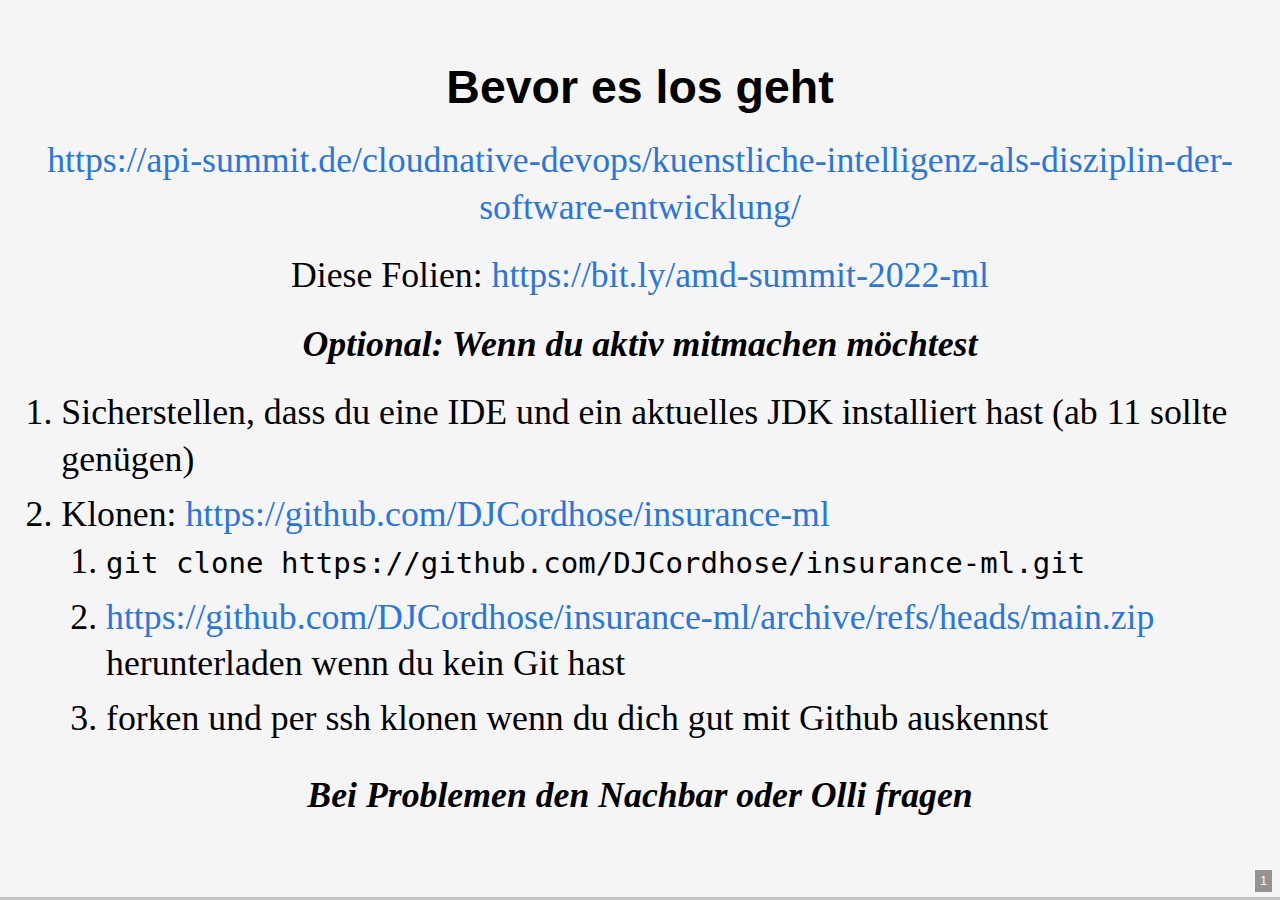
==== commit 9bb649c5: "rc" ====
--- a/docs/2022-adm-summit.html
+++ b/docs/2022-adm-summit.html
@@ -23,8 +23,8 @@
 	<div class="reveal">
 		<div class="slides">
 
-<section data-markdown class="local preparation hide">
-</section>
+<!-- <section data-markdown class="local preparation hide">
+</section> -->
 
 
 <!-- 
@@ -61,27 +61,28 @@
 
 Als Framework für Machine Learning werden wir TensorFlow nutzen.
 
+
+
 -->
-
+<!-- 
 <section data-markdown class="todo">
-- Zeichnung ML Monolith bisschen weniger kacke
-- Teil mit ML kann beliebig umfangreich gemacht werden, je nachdem wie viel Zeit man noch hat
-
-</section>
-
+</section>
+ -->
   <section data-markdown>
 	<textarea data-template>
 ### Bevor es los geht
 
 https://api-summit.de/cloudnative-devops/kuenstliche-intelligenz-als-disziplin-der-software-entwicklung/
 
-1. Diese Folien: https://bit.ly/amd-summit-2022-ml
+Diese Folien: https://bit.ly/amd-summit-2022-ml
+
+_Optional: Wenn du aktiv mitmachen möchtest_
 1. Sicherstellen, dass du eine IDE und ein aktuelles JDK installiert hast (ab 11 sollte genügen)
 1. Klonen: https://github.com/DJCordhose/insurance-ml
    1. `git clone https://github.com/DJCordhose/insurance-ml.git`
    1. https://github.com/DJCordhose/insurance-ml/archive/refs/heads/main.zip herunterladen wenn du kein Git hast
    1. forken und per ssh klonen wenn du dich gut mit Github auskennst
-1. Nachher gibt es noch Zeit, dies zu tun, also kein Stress
+<!-- 1. Nachher gibt es noch Zeit, dies zu tun, also kein Stress -->
 
 _Bei Problemen den Nachbar oder Olli fragen_   
 </textarea>
@@ -101,7 +102,18 @@
     </textarea>
 			</section>
 
-			
+      <section data-markdown>
+				<textarea data-template>
+### Roter Faden			
+
+_In diesem Workshop sehen wir uns anhand eines durchgängigen Code-Beispiels in Java an_
+- Warum sind verschachtelte ifs oft nicht genug?
+- Welche Möglichkeiten gibt es, ein Stück Java-Code mit einem Machine Learning Modell zu ersetzen?
+- Wie erzeugt man ein derartiges Modell und woran kann man ablesen, ob es gut ist?
+- Was sind die besonderen Herausforderungen eines Machine Learning Modells in Produktion?
+</textarea>
+</section>
+
 <section data-markdown>
   <textarea data-template>
 ### Wer ist Olli
@@ -141,8 +153,8 @@
 1. Klassische Regeln
 1. Lösung mit Machine Learning (ML)
 1. ML als Monolith?
-1. Ein ML Modell in Java integrieren
-1. Optionale Bonus Inspiration zum Abschluss: 5 ML Konzepte in 5 Minuten
+1. Prodkutiver Betrieb
+<!-- 1. Optionale Bonus Inspiration zum Abschluss: 5 ML Konzepte in 5 Minuten -->
 </textarea>
 </section>
 
@@ -154,7 +166,7 @@
 1. Klassische Regeln
 1. Lösung mit Machine Learning (ML)
 1. ML als Monolith?
-1. Ein ML Modell in Java integrieren
+1. Prodkutiver Betrieb
 </textarea>
 </section>
 
@@ -198,7 +210,7 @@
 1. _Klassische Regeln_
 1. Lösung mit Machine Learning (ML)
 1. ML als Monolith?
-1. Ein ML Modell in Java integrieren
+1. Prodkutiver Betrieb
 </textarea>
 </section>
 
@@ -235,9 +247,40 @@
 Optional
 1. Ändert die einzulesende Datei auf `insurance-customers-risk-1500-test.csv`
 1. Wie verändert sich der Score?
-1. Was könnte sich hier verändert haben?
+1. Wie interpretierst du die Veränderung des Scores?
 	</textarea>
 </section>
+
+<section data-markdown>
+	<textarea data-template>
+### Reflektion
+
+## Ist das eigentlich eine gute Lösung?
+
+### Was könnten die Schwierigkeiten sein?
+
+</textarea>
+</section>
+
+<section data-markdown class="fragments">
+	<textarea data-template>
+### Mögliche Schwierigkeiten
+
+* Zumindest haben wir eine Metrik
+  * Aber ist das eigentlich die beste Lösung?
+* Bewertet ihr sonst eure Geschäftslogik?
+  * Welche Art von Geschäftslogiken kennt ihr?  
+* Wirkt das Vorgehen sturktuiert?
+* Was machen wir wenn die Welt sich ändert?
+* Woher wissen wir, *dass* die Welt sich relevant ändert?
+* Könnt ihr euch Probleme vorstellen, die gar nicht mit (von Menschen geschriebenen) Regeln zu lösen sind?
+  * Bilder
+  * Textverständnis
+  * Hochdimensionale Probleme
+
+</textarea>
+</section>
+
 
 <section data-markdown>
 	<textarea data-template>
@@ -247,35 +290,19 @@
 1. Klassische Regeln
 1. _Lösung mit Machine Learning (ML)_
 1. ML als Monolith?
-1. Ein ML Modell in Java integrieren
-</textarea>
-</section>
-
-<section data-markdown>
-	<textarea data-template>
-<img src='img/classic-development.jpg' style="height: 600px;">
-</textarea>
-</section>
-
-<section data-markdown>
-	<textarea data-template>
-<img src='img/supervised-ml.jpg' style="height: 600px;">
-</textarea>
-</section>
-
-<section data-markdown>
-	<textarea data-template>
-### Man muss sein Problem so formulieren, dass es für ML greifbar wird
-
-<img src='img/software-complexity.png'>
-
-<small>
-Andrej Karpathy - TRAIN AI 2018 - Building the Software 2.0 Stack
-
-https://vimeo.com/272696002
-
-</small>
-	</textarea>
+1. Prodkutiver Betrieb
+</textarea>
+</section>
+
+<section data-markdown>
+	<textarea data-template>
+### Was ist Machine Learning?    
+
+_Ein Ansatz zur Entwicklung von Software, bei dem die Software nicht von Hand geschrieben wird, 
+sondern die Maschine auf der Grundlage der gegebenen Beispiele und der gegebenen Rahmenbedingungen herausfindet, 
+was zu tun ist_
+
+</textarea>
 </section>
 
 <section data-markdown>
@@ -293,8 +320,51 @@
 	</textarea>
 </section>
 
-
-<!-- 
+<section data-markdown>
+	<textarea data-template>
+<img src='img/classic-development.jpg' style="height: 600px;">
+</textarea>
+</section>
+
+<section data-markdown>
+	<textarea data-template>
+<img src='img/supervised-ml.jpg' style="height: 600px;">
+</textarea>
+</section>
+
+<section data-markdown>
+	<textarea data-template>
+### Man muss sein Problem so formulieren, dass es für ML greifbar wird
+
+<img src='img/software-complexity.png'>
+
+<small>
+Andrej Karpathy - TRAIN AI 2018 - Building the Software 2.0 Stack
+
+https://vimeo.com/272696002
+
+</small>
+	</textarea>
+</section>
+
+
+<section data-markdown>
+	<textarea data-template>
+### Wann macht ML Sinn?
+
+_Die Lösung des vorliegenden Problems ist unbekannt oder schwer zu spezifizieren_
+
+Und
+
+* Es gibt eine klare, einfache Eingabe und bestenfalls auch Ausgabe 
+* Wir haben passende Paare von Eingaben und bestenfalls auch Ausgabe
+* Es gibt Muster in der Eingabe, die zur Vorhersage verwendet werden können
+* Die Lösung des Problems kann Fehler oder Unsicherheiten tolerieren
+* Wir sind bereit und in der Lage, in einer initialen Phase Experimente mit offenem Ausgang durchzuführen
+</textarea>
+</section>
+
+
 <section data-markdown>
     <textarea data-template>
 ### Machine Learning können in Phasen strukturiert werden
@@ -317,7 +387,13 @@
   * einem funktionsfähigen Modell mit dem man in Phase II übergeht oder
   * dem Verwerfen des Ansatzes
 
-	</section> -->
+	</section>
+
+<section data-markdown>
+  <textarea data-template>
+## Und wie machen wir das nun?    
+  </textarea>
+</section>
 
 <section data-markdown>
 ### Neuronale Netzwerke sind ein mächtiges Mittel für ML	
@@ -328,23 +404,6 @@
 build and deploy ML powered applications._
 
 https://www.tensorflow.org/
-</section>
-
-<section data-markdown>
-    <textarea data-template>
-## Deployment ist ein Schwerpunkt
-
-<img src='img/tf-deploy.png'>
-
-<small>
-
-* https://www.tensorflow.org/tfx/guide/serving
-* https://www.tensorflow.org/lite/api_docs
-* https://www.tensorflow.org/js
-
-</small>
-
-</textarea>
 </section>
 
 <section data-markdown>
@@ -466,7 +525,7 @@
 1. Klassische Regeln
 1. Lösung mit Machine Learning (ML)
 1. _ML als Monolith?_
-1. Ein ML Modell in Java integrieren
+1. Prodkutiver Betrieb
 </textarea>
 </section>
 
@@ -488,7 +547,7 @@
 
 * Modelle so zähmen / trainieren, dass sie überhaupt funktionieren
 * Debuggen
-* In-/Output koideren
+* In-/Output kodieren
 * Fallback für invalide Input- oder Output-Bereiche
 * Automatisierte Tests
 
@@ -498,7 +557,7 @@
 <section data-markdown>
 	<textarea data-template>
 ### Ein großes Modell oder (mehrere) kleinere
-		
+
 <img src="img/mlops/Micro-ML.png">
 </textarea>
 </section>
@@ -518,7 +577,38 @@
 1. Klassische Regeln
 1. Lösung mit Machine Learning (ML)
 1. ML als Monolith?
-1. _Ein ML Modell in Java integrieren_
+1. _Prodkutiver Betrieb_
+</textarea>
+</section>
+
+<section data-markdown>
+	<textarea data-template>
+### Wie bringt man denn ein Modell in Produktion???
+
+|   | Quelle | Vorgehen | Artefakt für die Produktion |
+|---|---|---|---|
+| *Traditionelle Entwicklung* | Modell | Regeln | Programm |
+| *Maschinelles Lernen* | Daten und Priors | ML-Algorithmus | *Modell* |
+|   |   |   |
+
+</textarea>
+</section>
+
+
+<section data-markdown>
+  <textarea data-template>
+## Deployment ist ein Schwerpunkt von TensorFlow
+
+<img src='img/tf-deploy.png'>
+
+<small>
+
+* https://www.tensorflow.org/tfx/guide/serving
+* https://www.tensorflow.org/lite/api_docs
+* https://www.tensorflow.org/js
+
+</small>
+
 </textarea>
 </section>
 
@@ -937,7 +1027,7 @@
 	<textarea data-template>
 ### Was ist hier passiert? 
 
-*Die Welt steht nicht still - Model und Welt laufen auseinander, aus 70%  Genauigkeit werden 65%*
+*Die Welt steht nicht still - Model und Welt laufen auseinander, aus 70% Genauigkeit werden 65%*
 
 * Elektroautos finden weitere Verbreitung
 * potente Elektroautos haben allgemein deutlich geringere Höchstgeschwindigkeit 
@@ -1050,7 +1140,7 @@
 </textarea>
 </section>
 
-<section data-markdown class="local">
+<!-- <section data-markdown class="local">
   <textarea data-template>
 ## Bonus Inspiration zum Abschluss
 
@@ -1061,7 +1151,7 @@
 
 https://bit.ly/ai-2022
 </textarea>
-</section>
+</section> -->
 
 			<section data-markdown>
 				<textarea data-template>
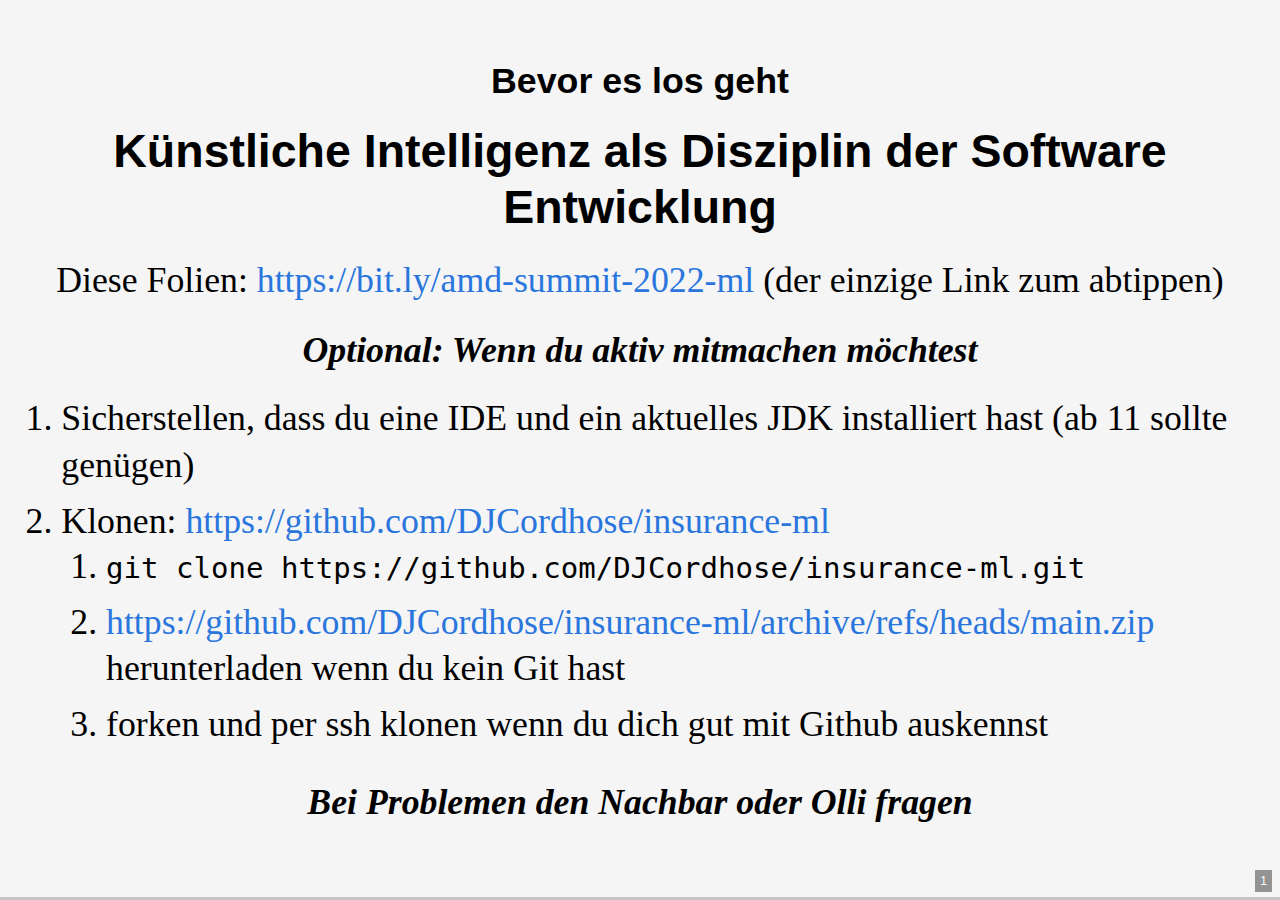
==== commit eb80c4fa: "wip" ====
--- a/docs/2022-adm-summit.html
+++ b/docs/2022-adm-summit.html
@@ -45,6 +45,7 @@
 ---
 
 Java Forum Nord: https://javaforumnord.de/site/2022/
+https://jax.de/big-data-machine-learning/machine-learning-mit-java/
 
 Machine Learning mit Java
 
@@ -61,20 +62,23 @@
 
 Als Framework für Machine Learning werden wir TensorFlow nutzen.
 
-
-
 -->
+
+
+
 <!-- 
 <section data-markdown class="todo">
 </section>
  -->
   <section data-markdown>
 	<textarea data-template>
-### Bevor es los geht
-
-https://api-summit.de/cloudnative-devops/kuenstliche-intelligenz-als-disziplin-der-software-entwicklung/
-
-Diese Folien: https://bit.ly/amd-summit-2022-ml
+#### Bevor es los geht
+
+### Künstliche Intelligenz als Disziplin der Software Entwicklung
+
+<!-- https://api-summit.de/cloudnative-devops/kuenstliche-intelligenz-als-disziplin-der-software-entwicklung/ -->
+
+Diese Folien: https://bit.ly/amd-summit-2022-ml (der einzige Link zum abtippen)
 
 _Optional: Wenn du aktiv mitmachen möchtest_
 1. Sicherstellen, dass du eine IDE und ein aktuelles JDK installiert hast (ab 11 sollte genügen)
@@ -306,6 +310,15 @@
 </section>
 
 <section data-markdown>
+  <textarea data-template>
+### Artificial Intelligence (AI) vs Machine Learning (ML)
+
+<img src='img/AI.png'>
+
+</textarea>
+</section>
+
+<section data-markdown>
 	<textarea data-template>
 ### Ist diese KI Teufelszeug?
 
@@ -354,7 +367,7 @@
 
 _Die Lösung des vorliegenden Problems ist unbekannt oder schwer zu spezifizieren_
 
-Und
+_Und_
 
 * Es gibt eine klare, einfache Eingabe und bestenfalls auch Ausgabe 
 * Wir haben passende Paare von Eingaben und bestenfalls auch Ausgabe
